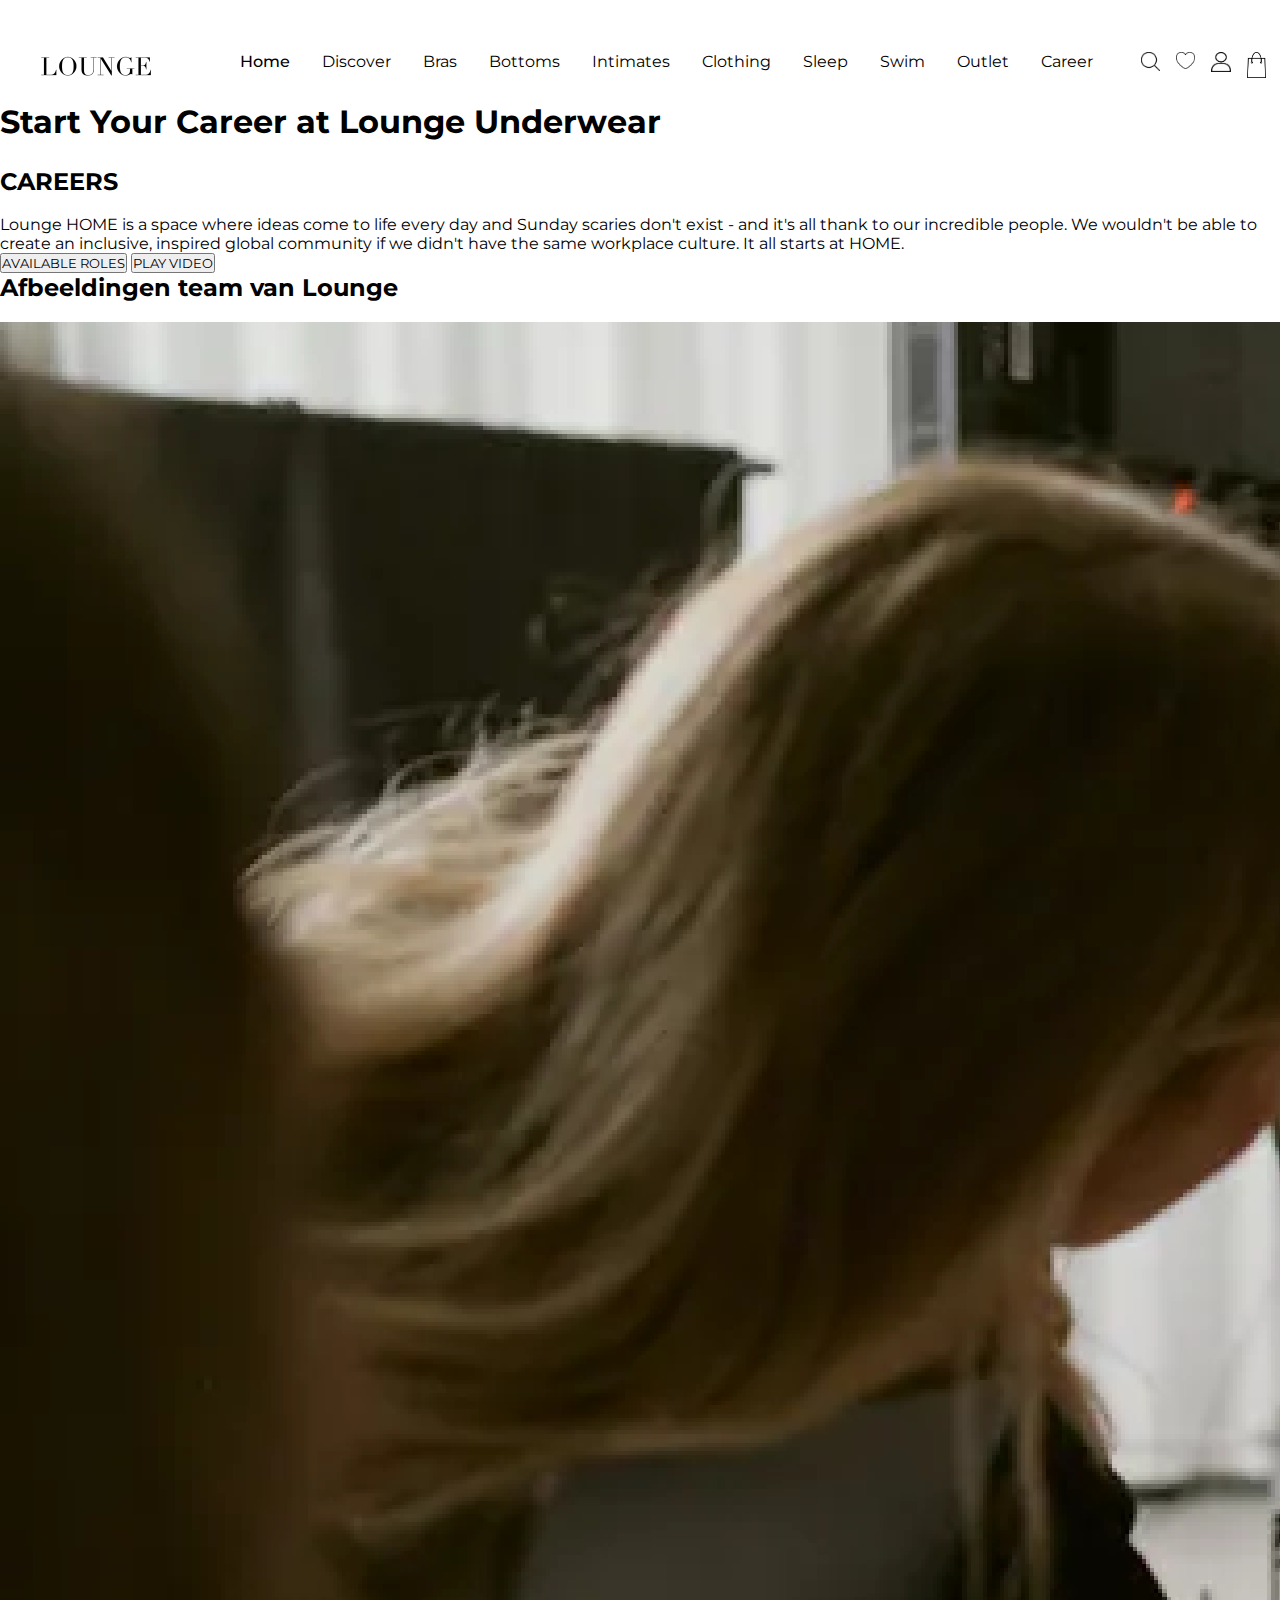
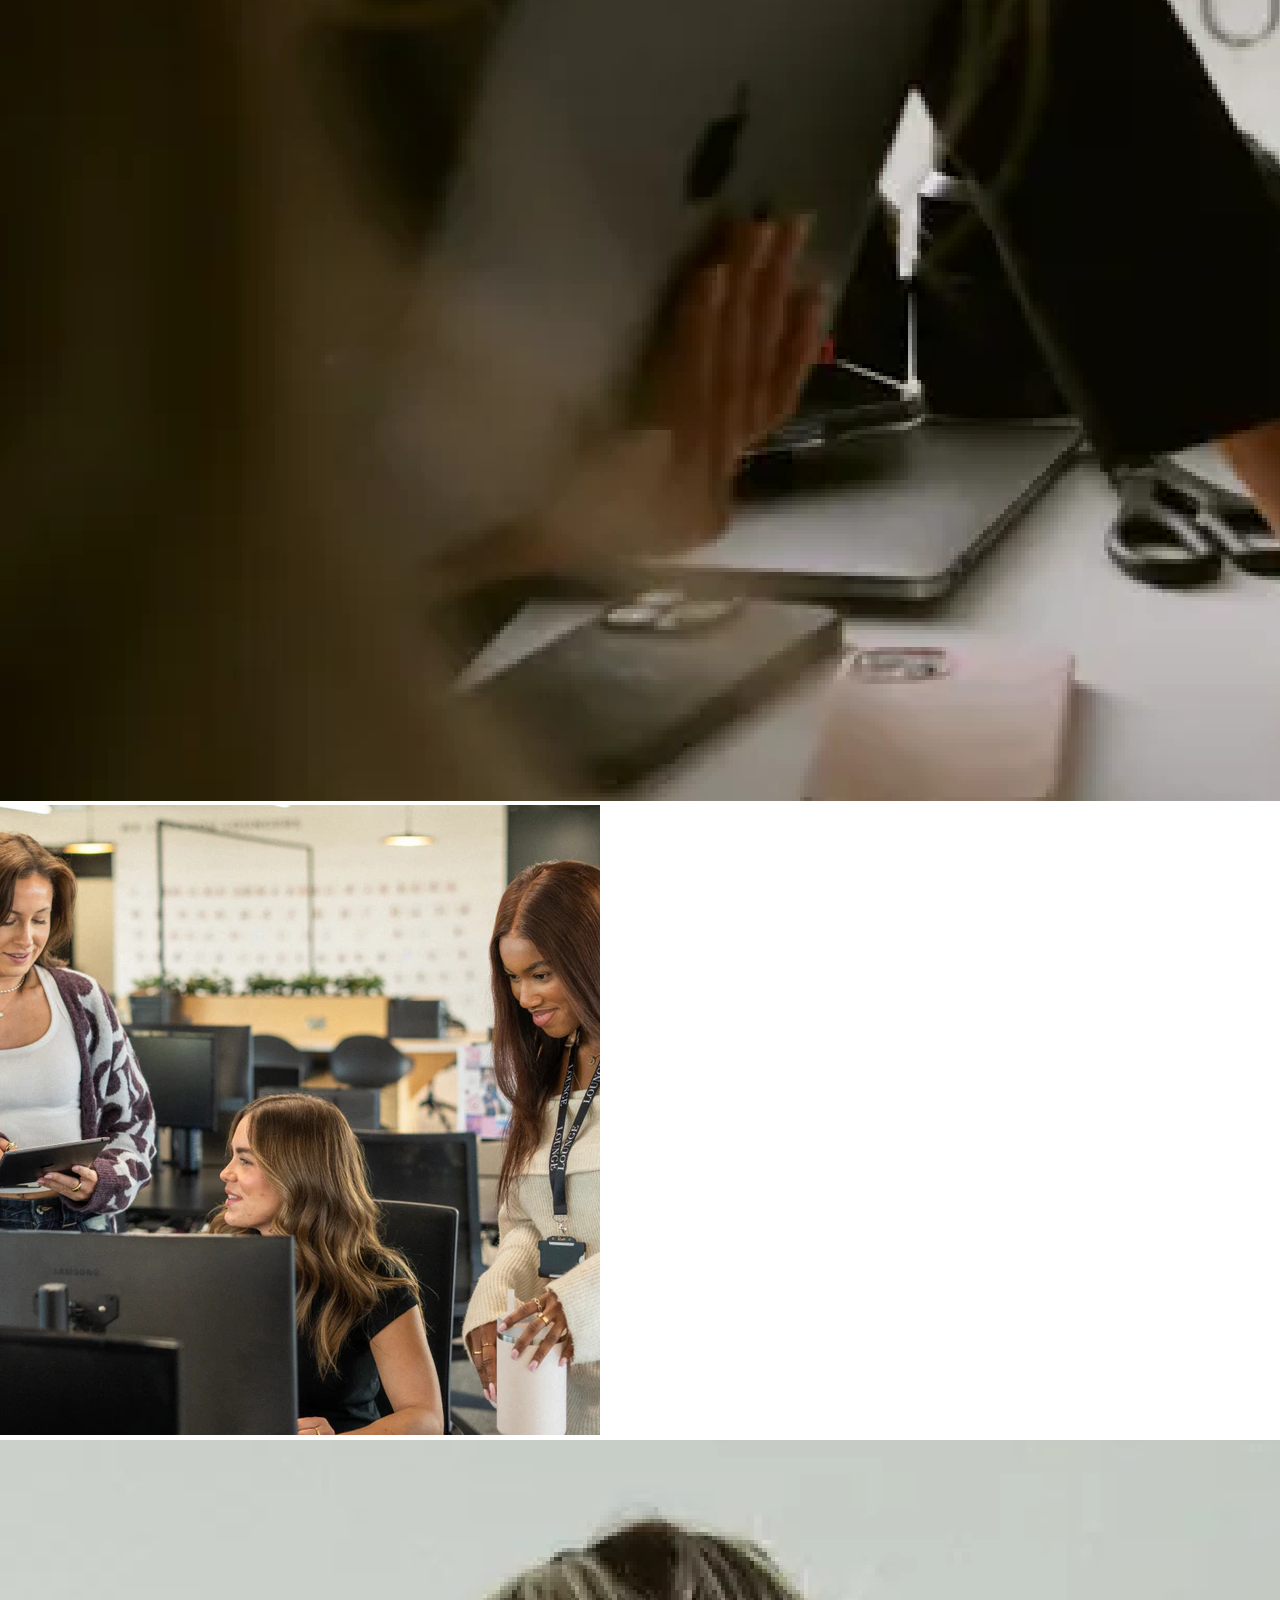
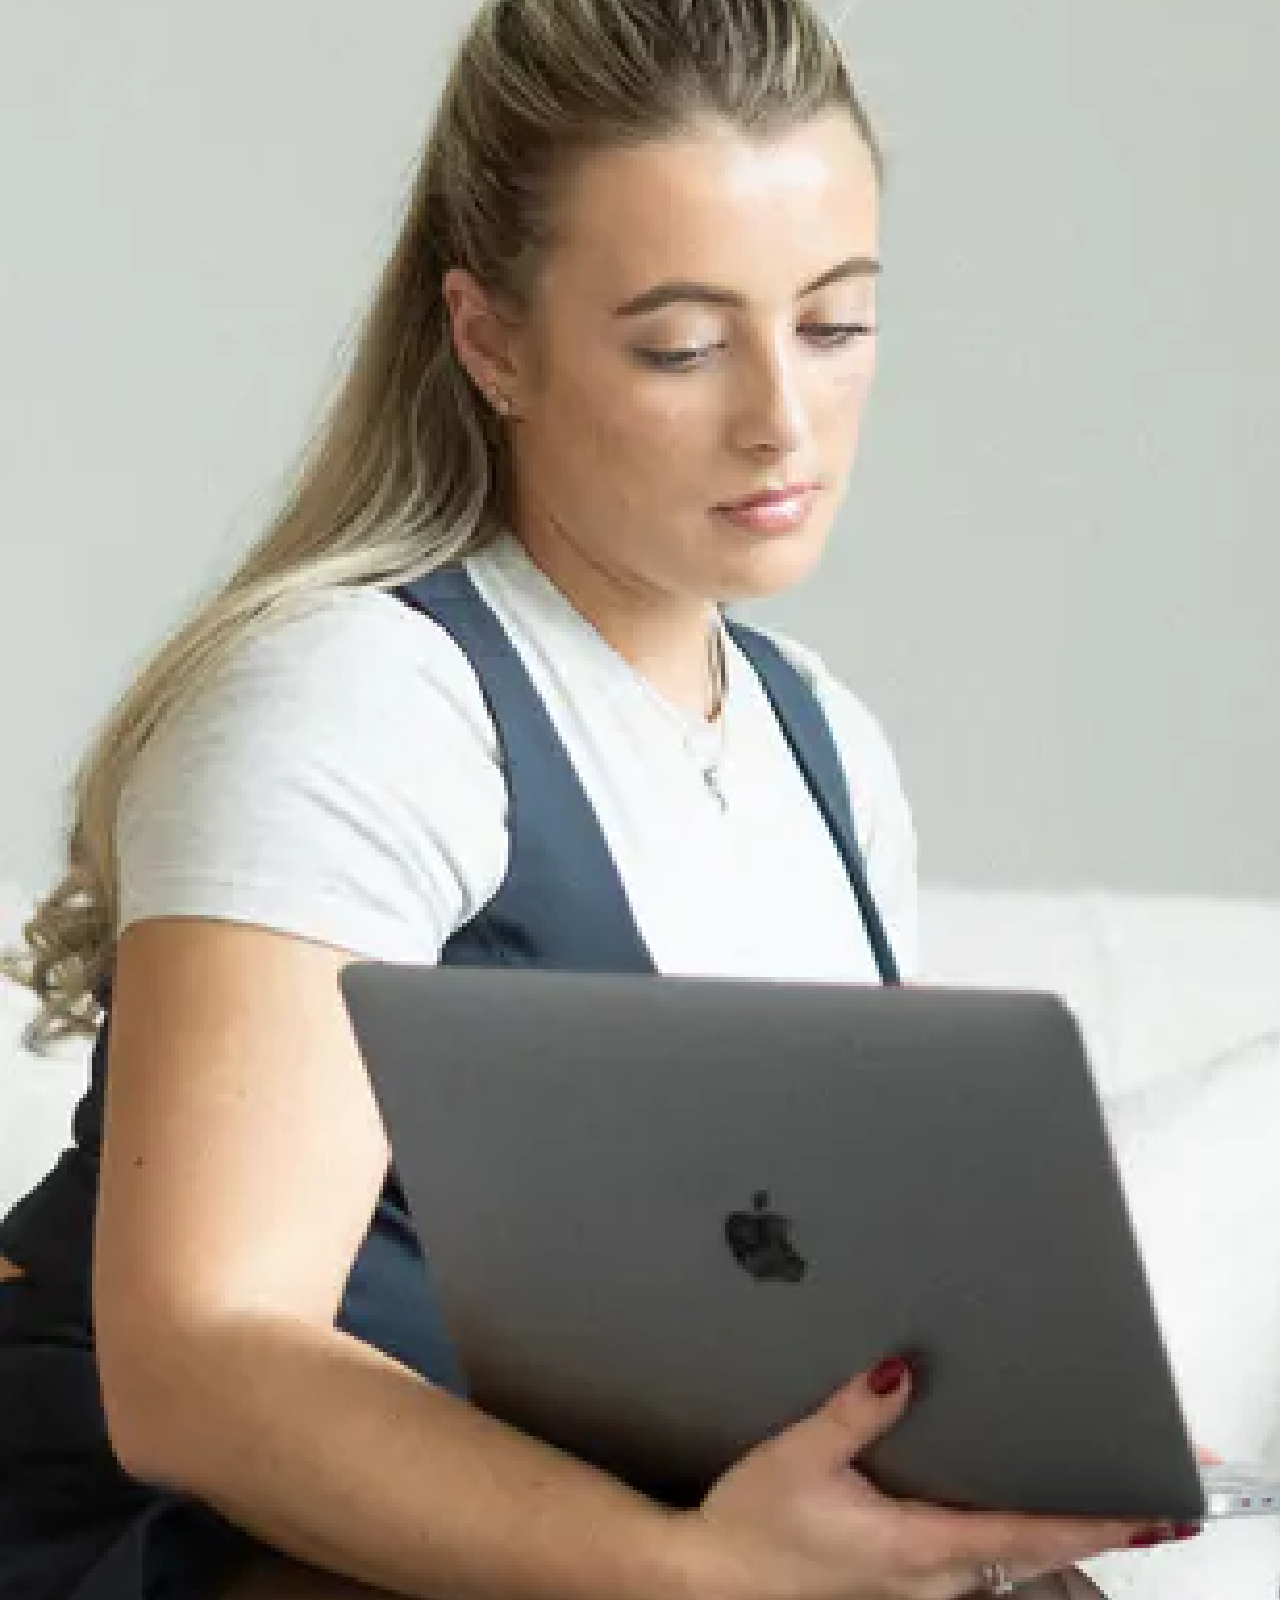
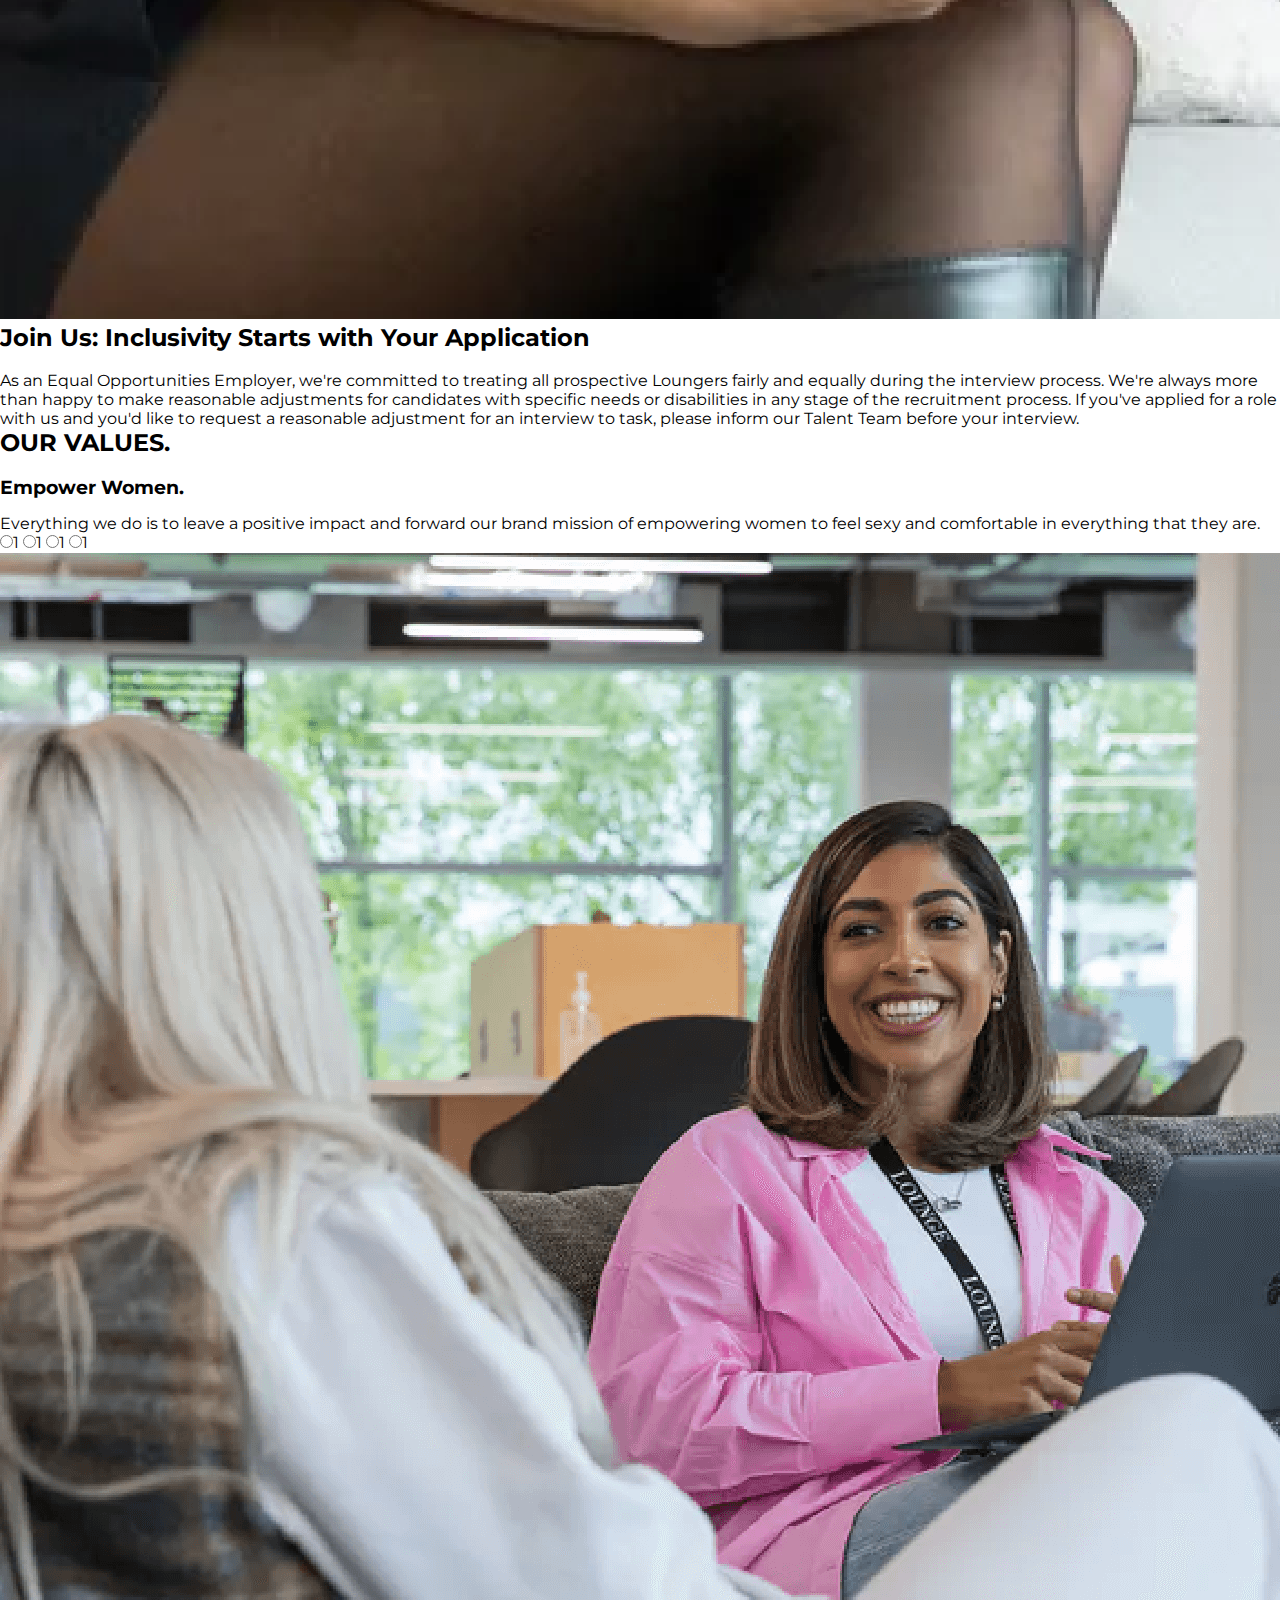
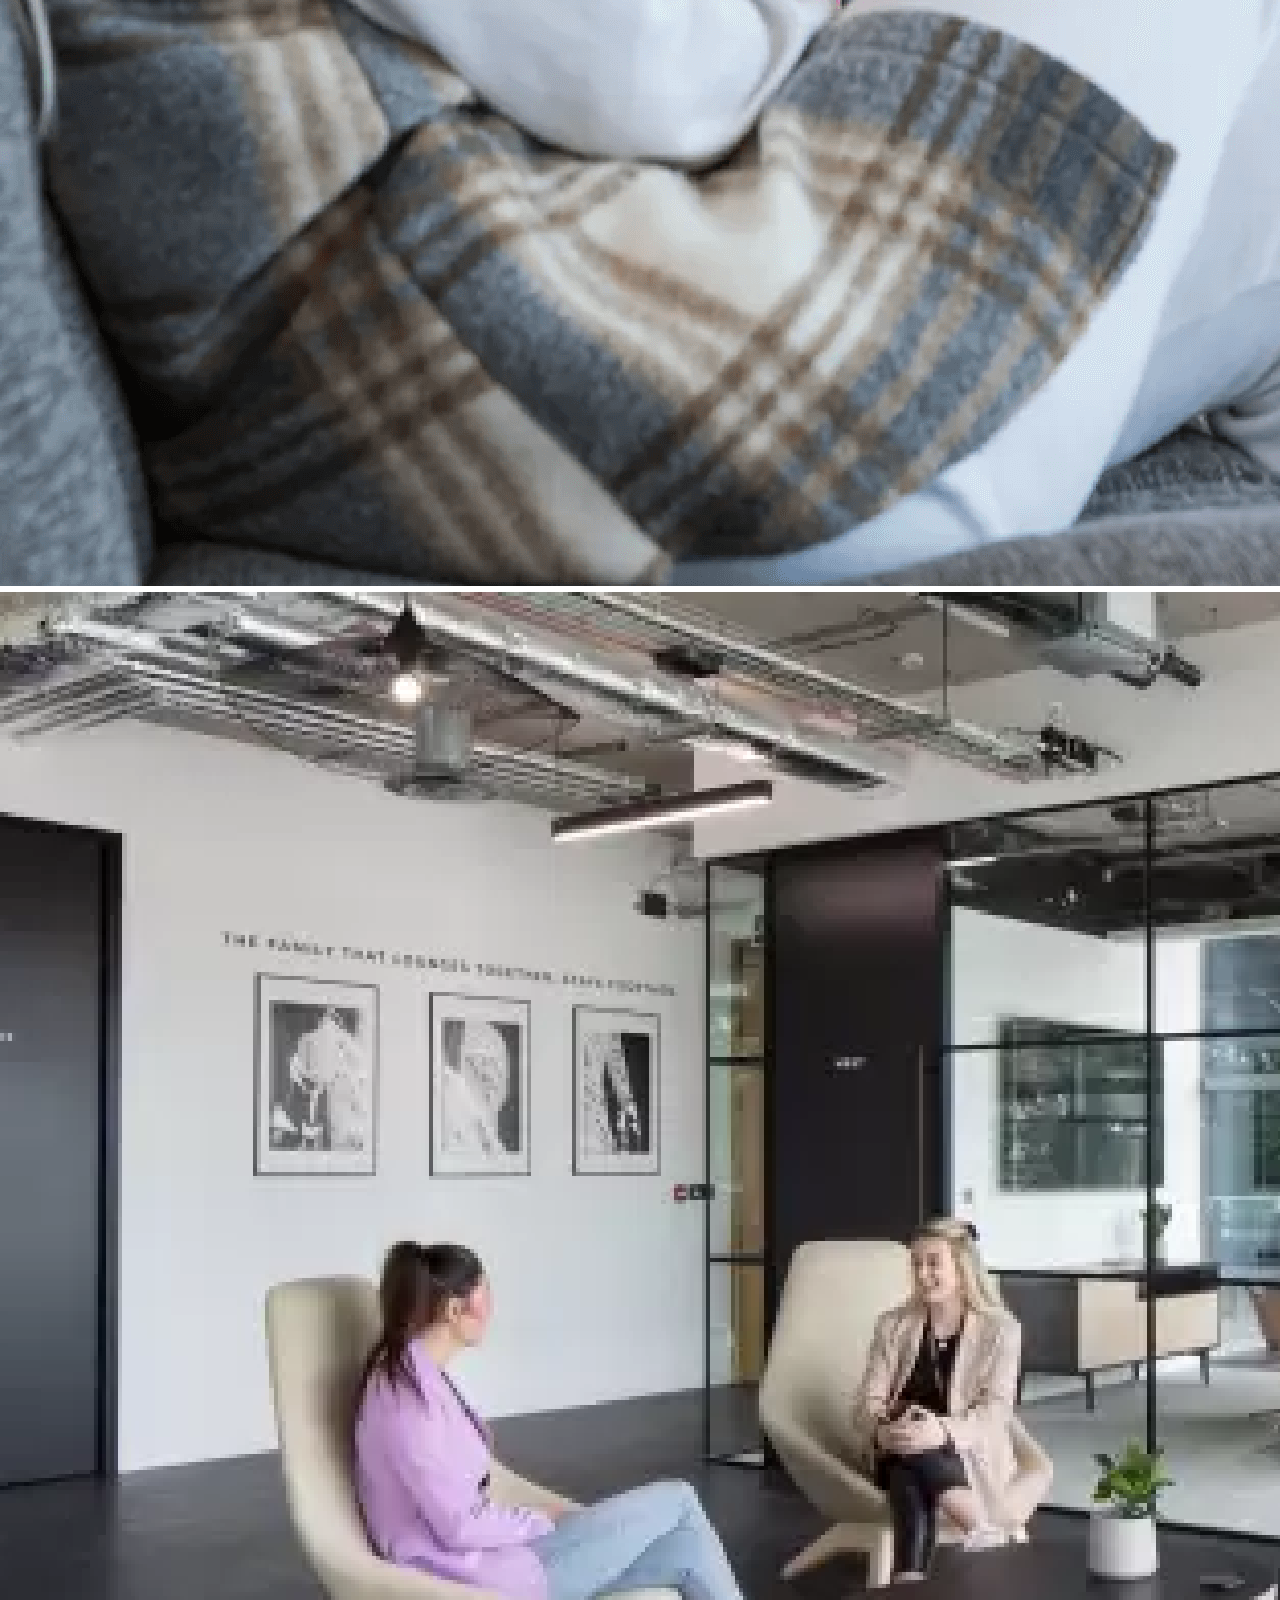
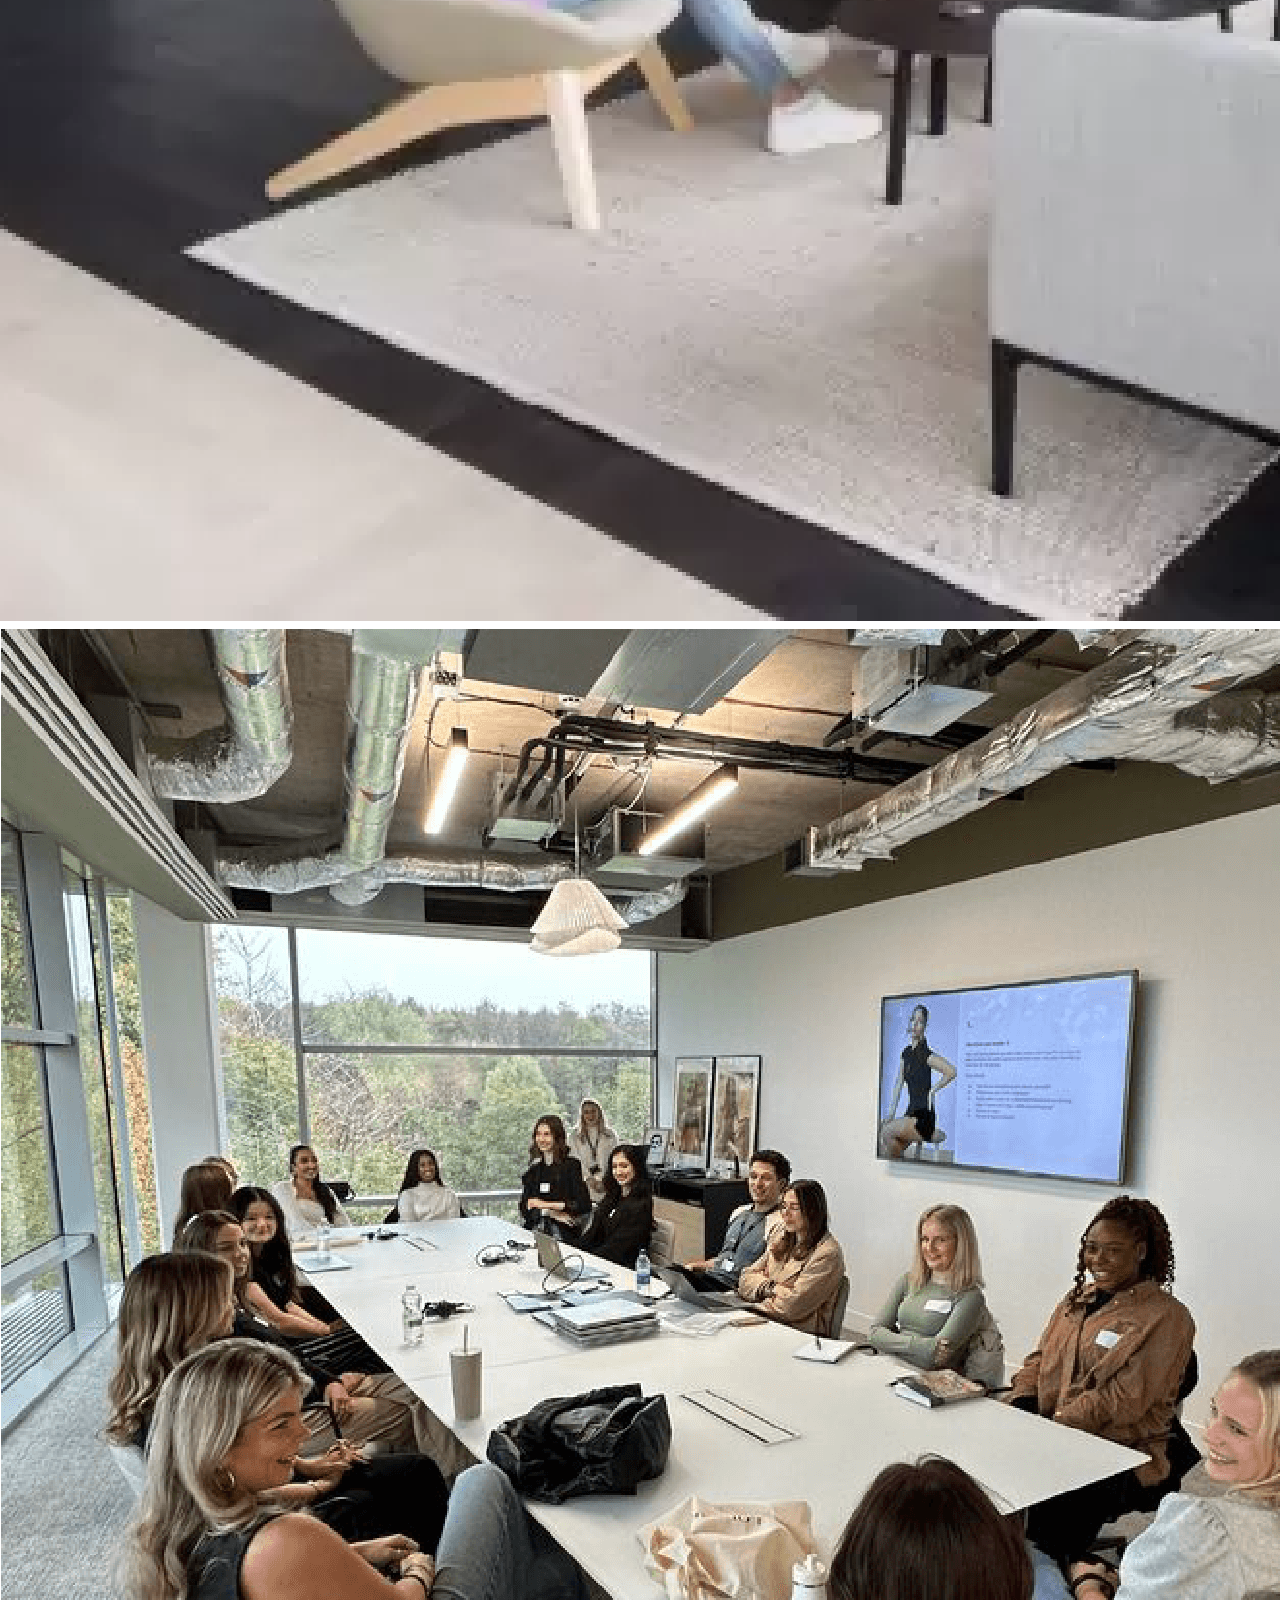
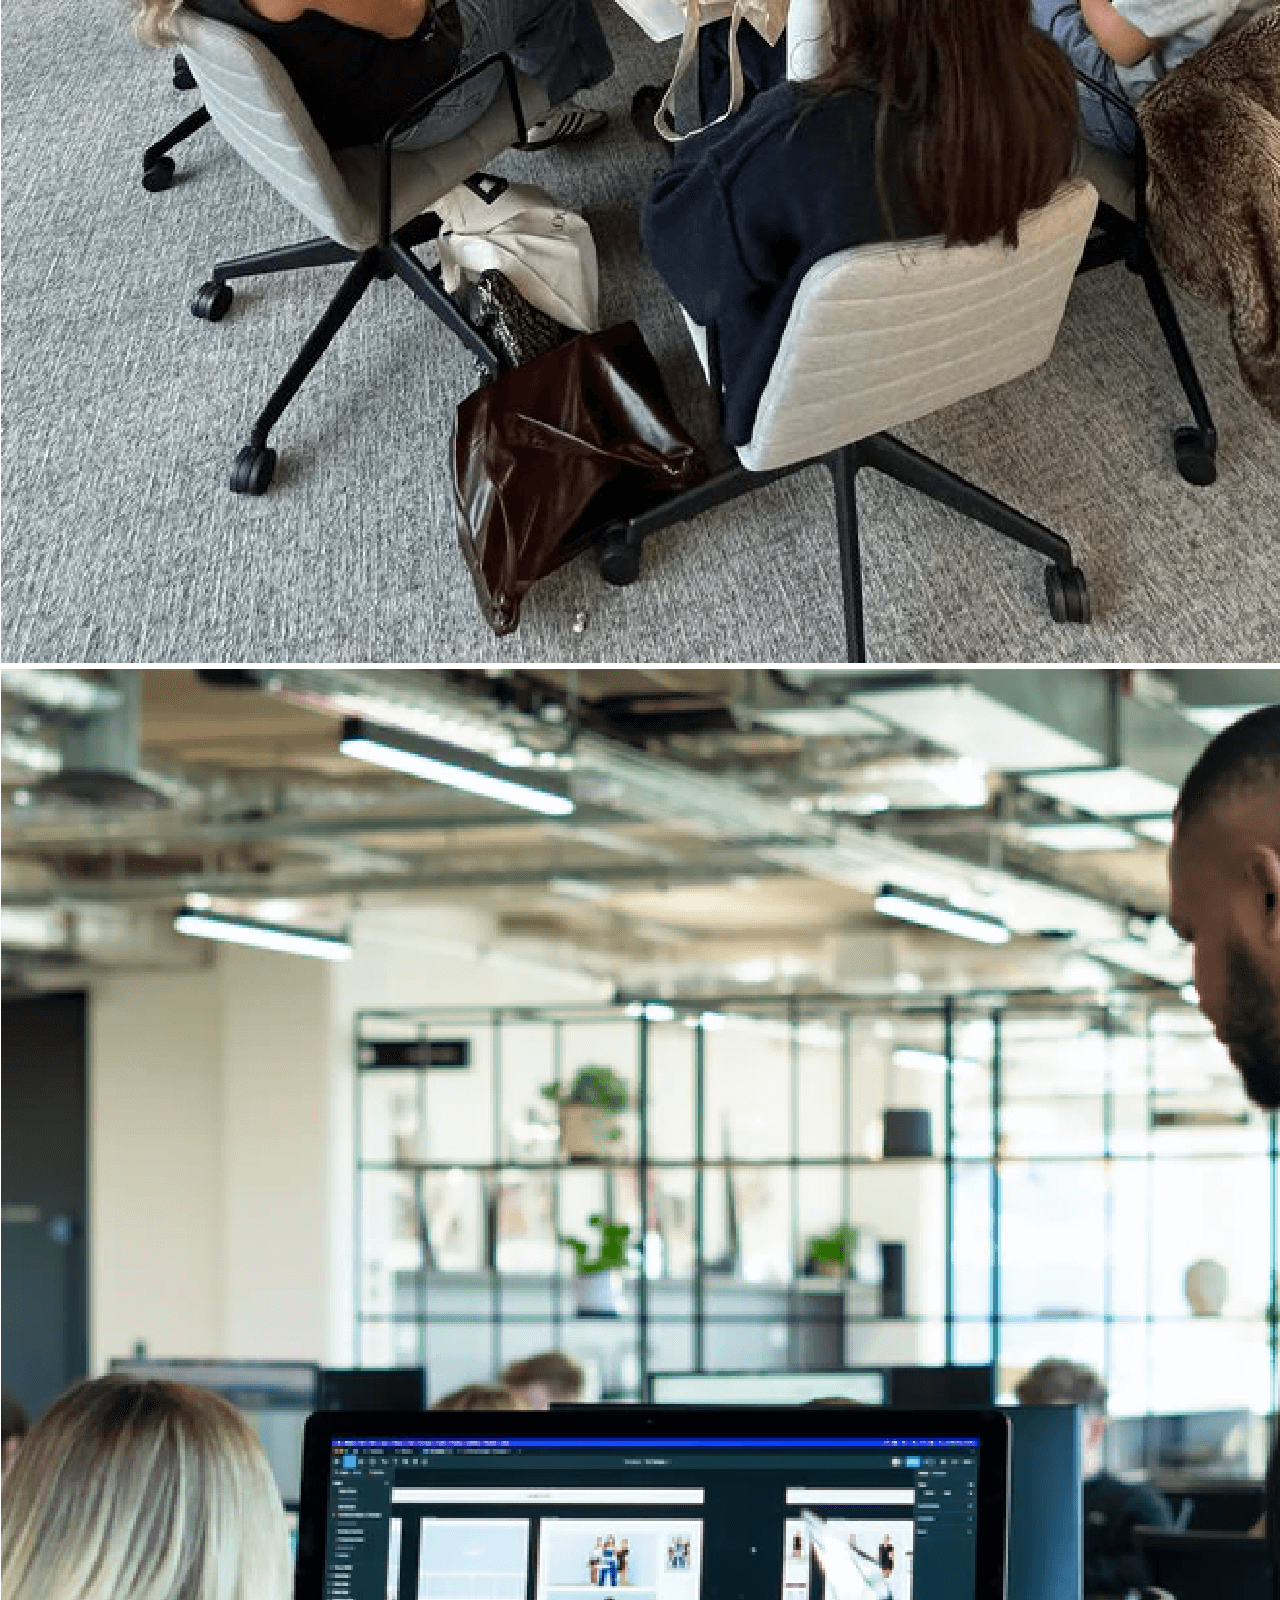
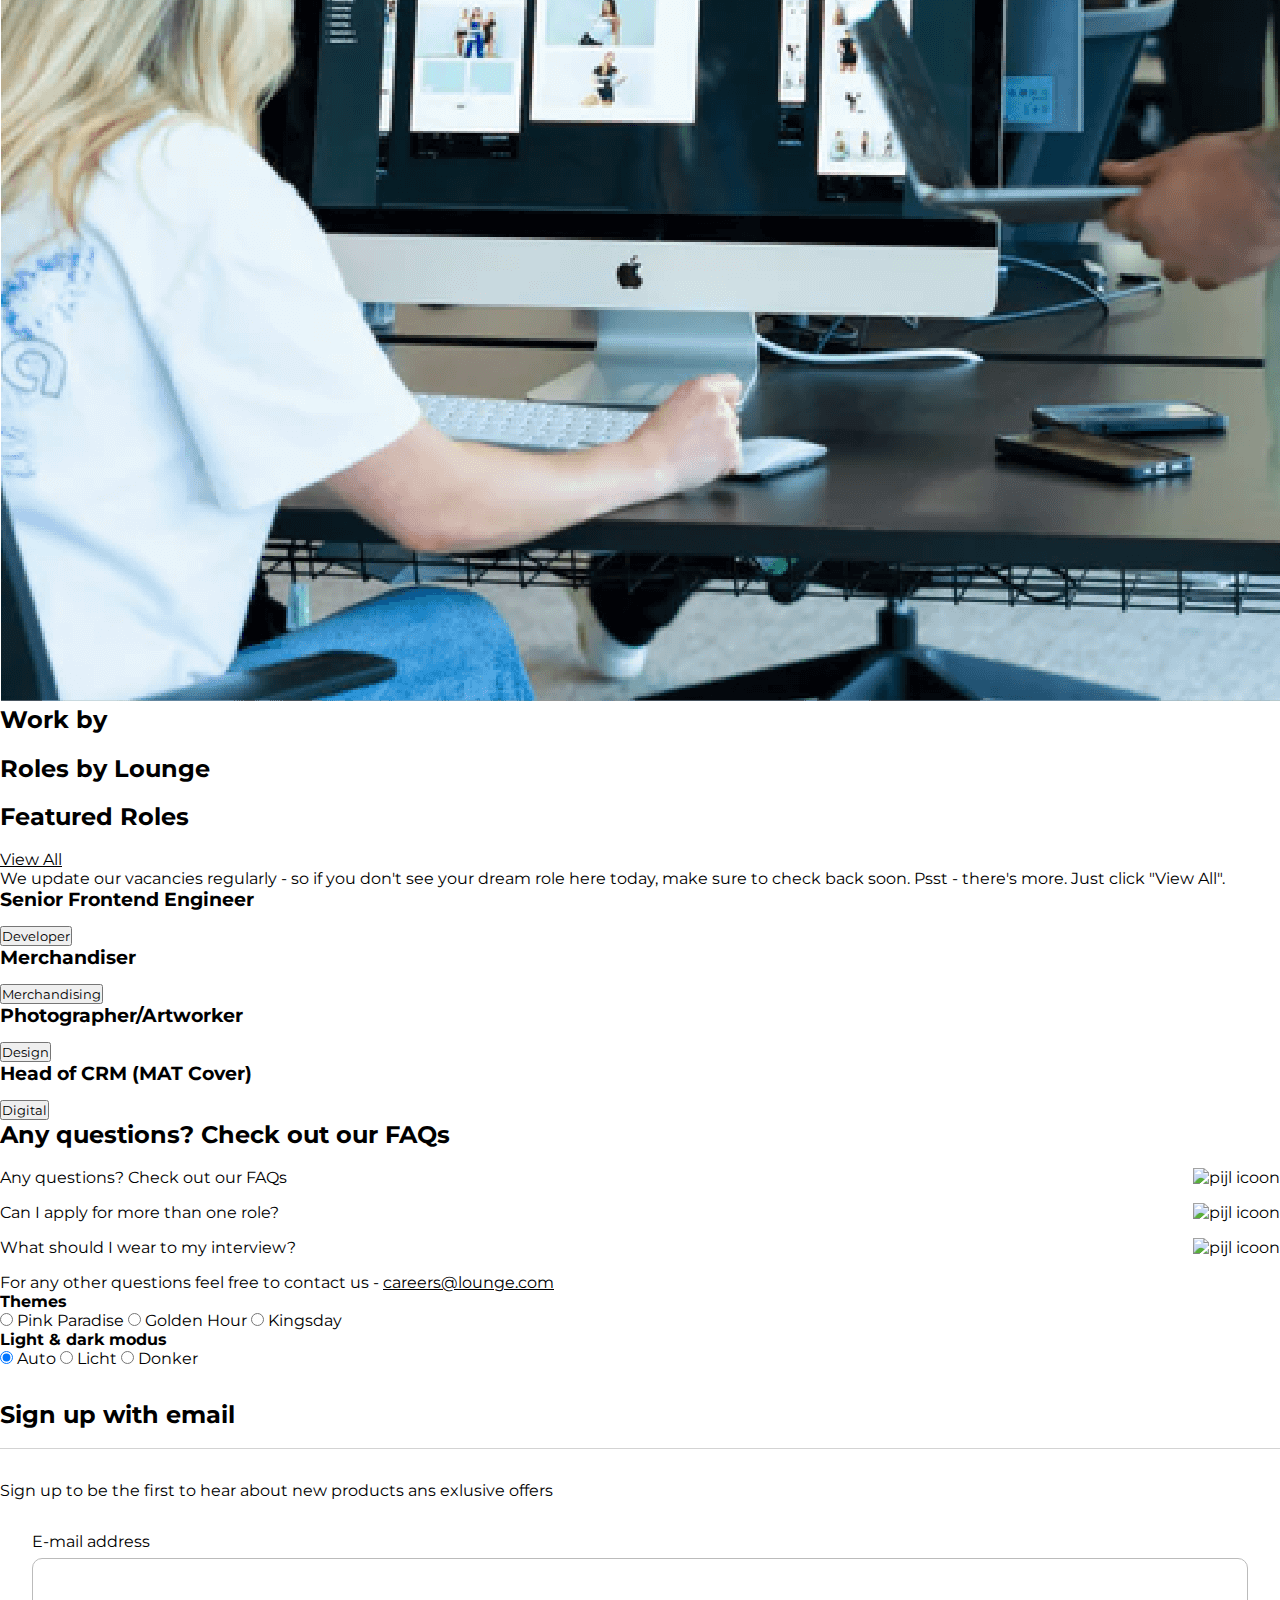
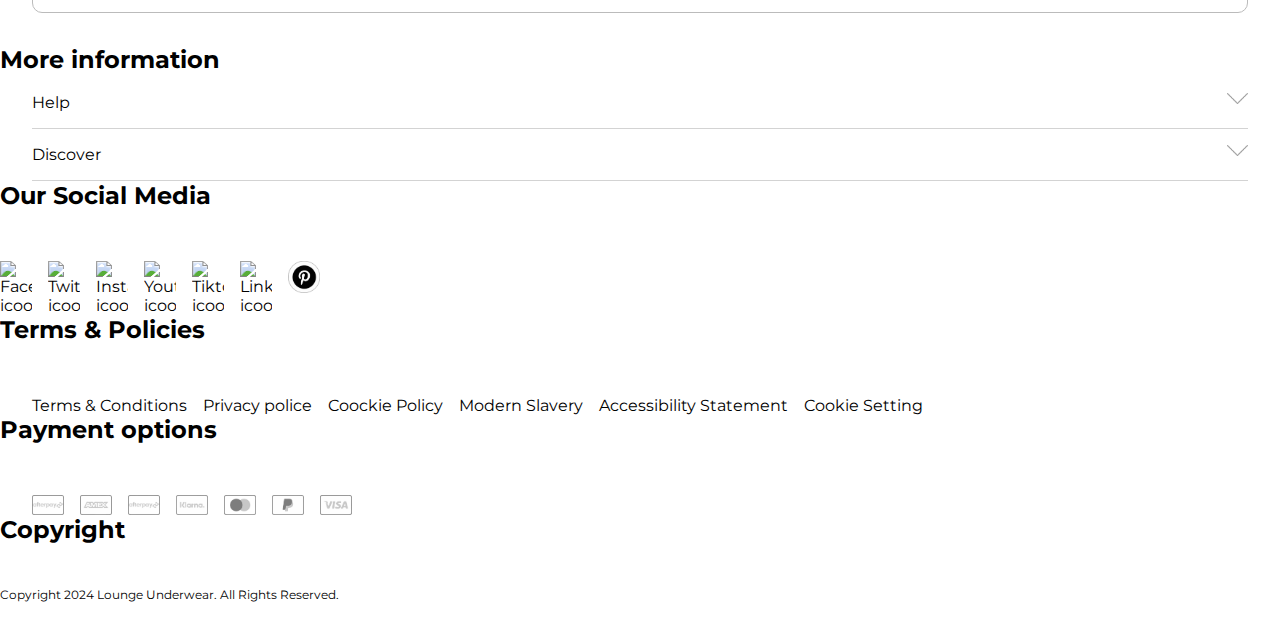
==== careers.html @ 5bddd028 "Add files via upload" ====
<!DOCTYPE html>
<html lang="en">

<head>
	<meta charset="UTF-8" />
	<meta name="author" content="Bente Visschers" />
	<meta name="viewport" content="width=device-width, initial-scale=1" />

	<title>Lounge Underwear</title>

	<link href="styles/style.css" rel="stylesheet" />
	<link href="styles/career.css" rel="stylesheet" />
	<link rel="stylesheet" href="styles/surfaceplane.css">
	<link rel="icon" type="image/svg+xml" href="images/favicon.jpg" />
</head>
<body>
	<header>
		<img src="images/logo_lounge.png" alt="Logo van Lounge Underwear" />
		<button>
			<img src="images/menu.png" alt="" />Menu
		</button>

		<nav>
			<form role="search" action="#">
				<input type="search" name="search" id="zoeken" placeholder="Search for products" autocomplete="off"
					aria-label="zoeken">

			</form>
			<ul>
				<li><a class="active" href="http://127.0.0.1:5500/index.html?">Home</a></li>
				<li><a href="https://nl.lounge.com/collections/all">Discover</a></li>
				<li><a href="https://nl.lounge.com/collections/bras">Bras</a></li>
				<li>
					<a href="https://nl.lounge.com/collections/thongs-briefs">Bottoms</a>
				</li>
				<li>
					<a href="https://nl.lounge.com/collections/intimates">Intimates</a>
				</li>
				<li>
					<a href="https://nl.lounge.com/collections/apparel">Clothing</a>
				</li>
				<li><a href="https://nl.lounge.com/collections/sleep">Sleep</a></li>
				<li><a href="https://nl.lounge.com/collections/swim">Swim</a></li>
				<li>
					<a href="https://nl.lounge.com/collections/sale-all">Outlet</a>
				</li>
				<li><a href="http://127.0.0.1:5500/careers.html">Career</a></li>
			</ul>

			<ul>
				<li>
					<img aria-hidden="true" src="images/zoekicoon.png" alt="Icoon om te zoeken" />
				</li>
				<li>
					<img aria-hidden="true" src="images/hartje_icoon.png"
						alt="Hartje icoon om je favoriete items op te slaan" />
				</li>
				<li>
					<img aria-hidden="true" src="images/account_icoon.png" alt="Icoon voor het account" />
				</li>
				<li>
					<img aria-hidden="true" src="images/shopping_tas_icoon.png"
						alt="Winkelmandje icoon om je items te zien en of kopen" />
				</li>
			</ul>
		</nav>
	</header>
	<main>
		<div></div>
		<section>
			<h1 class="visually_hidden">Start Your Career at Lounge Underwear</h1>
			<h2>CAREERS</h2>
			<p>
				Lounge HOME is a space where ideas come to life every day and Sunday
				scaries don't exist - and it's all thank to our incredible people. We
				wouldn't be able to create an inclusive, inspired global community if
				we didn't have the same workplace culture. It all starts at HOME.
			</p>
			<button>AVAILABLE ROLES</button>
			<button>PLAY VIDEO</button>
		</section>

		<section>
			<h2 class="visually_hidden">Afbeeldingen team van Lounge</h2>
			<ul>
				<li><img src="images/careers_computer.jpg"
						alt="Afbeelding van twee vrouwen achter een computer dat ze aan het werk zijn, ze kijken naar lingeriesets" />
				</li>
				<li><img src="images/careers_scherm_meekijken.jpg"
						alt="Afbeelding van drie vrouwen achter een computer die aan het overleggen zijn" /></li>
				<li> <img src="images/careers_wijzen_scherm.jpg"
						alt="Afbeelding van twee vrouwen die aan het werk zijn achter hun laptop en met elkaar overleggen." />
				</li>
			</ul>
		</section>

		<section>
			<h2>Join Us: Inclusivity Starts with Your Application</h2>
			<p>
				As an Equal Opportunities Employer, we're committed to treating all
				prospective Loungers fairly and equally during the interview process.
				We're always more than happy to make reasonable adjustments for
				candidates with specific needs or disabilities in any stage of the
				recruitment process. If you've applied for a role with us and you'd
				like to request a reasonable adjustment for an interview to task,
				please inform our Talent Team before your interview.
			</p>
		</section>

		<section>
			<h2>OUR VALUES.</h2>
			<h3>Empower Women.</h3>
			<p>
				Everything we do is to leave a positive impact and forward our brand
				mission of empowering women to feel sexy and comfortable in everything
				that they are.
			</p>
			<div>
				<form action="">
					<label>
						<input type="radio" name="radio" value="foto1"><span>1</span>
					</label>
					<label>
						<input type="radio" name="radio" value="foto2"><span>1</span>
					</label>
					<label>
						<input type="radio" name="radio" value="foto3"><span>1</span>
					</label>
					<label>
						<input type="radio" name="radio" value="foto4"><span>1</span>
					</label>
				</form>

				<img src="images/gesprek_career.jpg" alt="foto1" />
				<img src="images/kantoor_career.jpg" alt="foto2" />
				<img src="images/meeting_career.jpg" alt="foto3" />
				<img src="images/werken_career.jpg" alt="foto4" />
			</div>
		</section>

		<section>
			<h2 class="visually_hidden">Work by</h2>
			<section>
				<h2 class="visually_hidden">Roles by Lounge</h2>
				<section>
					<h2>Featured Roles</h2>
					<a href="https://nl.lounge.com/pages/our-story">View All</a>
				</section>
				<article>
					<p>
						We update our vacancies regularly - so if you don't see your dream
						role here today, make sure to check back soon. Psst - there's more.
						Just click "View All".
					</p>
				</article>
			</section>

			<article>
				<ul>
					<li>
						<h3>Senior Frontend Engineer</h3>
						<button>Developer</button>
					</li>
					<li>
						<h3>Merchandiser</h3>
						<button>Merchandising</button>
					</li>
					<li>
						<h3>Photographer/Artworker</h3>
						<button>Design</button>
					</li>
					<li>
						<h3>Head of CRM (MAT Cover)</h3>
						<button>Digital</button>
					</li>
				</ul>
			</article>
		</section>

		<section>
			<h2>Any questions? Check out our FAQs</h2>
			<details>
				<summary>Any questions? Check out our FAQs <img src="images/pijltje_summary.png" alt="pijl icoon"></summary>
				<p>Thank you for your interview. We typically reach out within one to two weeks to update you on the next steps. If you don't hear from us by then, please feel free to follow up via email at work.bylounge@icloud.com. We appreciate your patience and interest in the role!</p>
			</details>

			<details>
				<summary>Can I apply for more than one role? <img src="images/pijltje_summary.png" alt="pijl icoon"></summary>
				<p>Yes, you are welcome to apply for multiple roles at the same time. We encourage you to explore different opportunities that match your skills and interests. Our recruitment team will review each application individually.</p>
			</details>

			<details>
				<summary>What should I wear to my interview?<img src="images/pijltje_summary.png" alt="pijl icoon"></summary>
				<p>For your interview, we recommend dressing in a way that makes you feel confident and comfortable. While there’s no strict dress code, we suggest wearing smart, business-casual attire that reflects your professional style. It's important to feel at ease, as this will help you focus on showcasing your skills and personality.</p>
			</details>

			<p>
				For any other questions feel free to contact us -
				<a href="careers@lounge.com">careers@lounge.com</a>
			</p>
		</section>

		<section>
			<h4>Themes</h4>
			<label>
				<input type="radio" name="theme" value="pink" checked>  Pink Paradise
			</label>
			<label>
				<input type="radio" name="theme" value="golden"> Golden Hour
			</label>
			<label>
				<input type="radio" name="theme" value="kingsday"> Kingsday
			</label>
		</section>

		<section>
			<h4>Light & dark modus</h4>
			<label>
				<input type="radio" name="theme" value="auto" checked> Auto
			</label>
			<label>
				<input type="radio" name="theme" value="light"> Licht
			</label>
			<label>
				<input type="radio" name="theme" value="dark"> Donker
			</label>
		</section>
		<div></div>
	</main>
	<footer>
		<section>
			<section>
				<h2 class="visually_hidden">Sign up with email</h2>
				<p>
					Sign up to be the first to hear about new products ans exlusive offers
				</p>
				<form>
					<label for="email2">
						E-mail address
						<input type="email" id="email2" />
					</label>
				</form>
			</section>

			<section>
				<h2 class="visually_hidden">More information</h2>
				<details>
					<summary>Help <img src="images/pijl_icoon.png" alt="pijl icoon"></summary>
					<ul>
						<li>Client Services</li>
						<li>Make a Return/Exchange</li>
						<li>Size Guide</li>
						<li>Shipping & Returns</li>
					</ul>
				</details>

				<details>
					<summary>Discover <img src="images/pijl_icoon.png" alt="pijl icoon"></summary>
					<ul>
						<li>Our Story</li>
						<li>Sustainability</li>
						<li>Student Discount</li>
						<li>Essential Worker Discount</li>
						<li>The Lounge Foundation</li>
					</ul>
				</details>
			</section>

			<section>
				<h2 class="visually_hidden">Our Social Media</h2>
				<ul>
					<li><img src="images/facebook_icoon.png" alt="Facebook icoon" /></li>
					<li><img src="images/twitter_icoon.png" alt="Twitter icoon" /></li>
					<li><img src="images/instagram_icoon.png" alt="Instagram icoon" /></li>
					<li><img src="images/youtube_icoon.png" alt="Youtube icoon" /></li>
					<li><img src="images/tiktok_icoon.png" alt="Tiktok icoon" /></li>
					<li><img src="images/linkedin_icoon.png" alt="Linkedin icoon" /></li>
					<li><img src="images/pinterest_icoon.png" alt="Pinterest icoon" /></li>
				</ul>
			</section>


			<section>
				<h2 class="visually_hidden">Terms & Policies</h2>
				<ul>
					<li><a href="https://us.lounge.com/pages/terms-conditions">Terms & Conditions</a></li>
					<li><a href="https://us.lounge.com/pages/privacy-policy">Privacy police</a></li>
					<li><a href="https://us.lounge.com/pages/cookie-policy">Coockie Policy</a></li>
					<li><a href="https://us.lounge.com/pages/modern-slavery-statement">Modern Slavery</a></li>
					<li><a href="https://us.lounge.com/pages/accessibility-statement">Accessibility Statement</a></li>
					<li><a href="https://us.lounge.com/pages/accessibility-statement">Cookie Setting</a></li>
				</ul>
			</section>

			<section>
				<h2 class="visually_hidden">Payment options</h2>
				<ul>
					<li><img src="images/afterpay_icoon.jpg" alt="Afterpay icoon" /></li>
					<li><img src="images/amex_icoon.jpg" alt="Amex icoon" /></li>
					<li><img src="images/afterpay_icoon.jpg" alt="Apple Pay icoon" /></li>
					<li><img src="images/klarna_icoon.jpg" alt="Klarna icoon" /></li>
					<li><img src="images/mastercard_icoon.jpg" alt="Mastercard icoon" /></li>
					<li><img src="images/paypal_icoon.jpg" alt="Paypal icoon" /></li>
					<li><img src="images/visa_icoon.jpg" alt="Visa icoon" /></li>
				</ul>
			</section>

			<section>
				<h2 class="visually_hidden">Copyright</h2>
				<p>Copyright 2024 Lounge Underwear. All Rights Reserved.</p>
			</section>
		</section>
	</footer>
	<script defer src="scripts/script.js"></script>
</body>

</html>
---- styles/style.css ----
/***************/
/* lettertypes */
/***************/

@font-face {
  font-family: "Montserrat";
  src: url("../fonts/Montserrat-Variable.ttf");

  font-style: normal;
}

@font-face {
  font-family: "Montserrat";
  src: url("../fonts/Montserrat-Italic-Variable.ttf");

  font-style: italic;
}

@font-face {
  font-family: "Bente";
  src: url("../fonts/BodoniModa-Variable.ttf");

  font-style: normal;
}

@font-face {
  font-family: "Bente";
  src: url("../fonts/BodoniModa-Italic-Variable.ttf");

  font-style: italic;
}

* {
  margin: 0;
  padding: 0;
  font-family: "Montserrat", sans-serif;
  font-style: normal;
}

/***************/
/* header */
/***************/

header {
  display: flex;
  justify-content: space-between;
  align-items: center;
  padding: 0 2em;
  margin-top: 2em;
}

header > img:first-of-type {
  width: 8em;
  flex-shrink: 0;
  z-index: 1;
}

header nav {
  --nav-color: white;
  background-color: var(--white);
  position: fixed;
  inset: 0;
  padding-left: 2em;

  transition: 0.3s;
  translate: 0 -100%;
}

header nav ul li a {
	text-decoration: none;
  }
  
header li {
	list-style: none;
}

header nav ul li a:hover {
  text-decoration: underline;
  text-decoration-thickness: 0.12em;
  text-underline-offset: 0.4em;
}

header nav a.active {
  font-weight: 500;
}


header ul:last-of-type {
  display: flex;
  gap: 1em;
}


header ul:last-of-type li img {
  width: 1.2em;
  height: auto;
}



/***************/
/* MENU BUTTON */
/***************/
header button {
  position: relative;
  z-index: 1;
  order: -1;
  background: none;
  border:none;

  display:grid;
  /* justify-items:center; */
  align-items: center;
  align-content: center;
  gap:.2em;


  width:4em;
  height:4em;
}

header button img {
  width: 1.5em;
  height: 1.5em;
  filter: invert(); 
}

button.toonMenu img {
  content: url("images/kruisje.png");

}


/* als menu open is */
nav.toonMenu {
	translate: 0;
  
	--wit: #fff;
	background-color: var(--wit);

  padding-top: 7em;
  }

  nav.toonMenu li{
    padding-bottom: 1em;
    }



nav.toonMenu ul:last-of-type {
  margin-top: 24em; 
}


/*
nav.toonMenu ul:last-of-type li img {
  position: relative;
}

nav ul:nth-of-type(2) {
  position: absolute;
 bottom: 1em;
  left: 2em;
  
}
*/

/*****************/
/* Zoeken header */
/*****************/
header form {
  display: flex;
  padding-bottom: 3em;
  max-width: 100%;
  padding-right: 2em;
  font-family: "Montserrat";
  
  
  }
  
  header form input {
    padding-left: 2em;
    flex-grow: 1;
    border-top: .075em solid;
  border-bottom: .075em solid;
  border-left: none;
  border-right: none;
  border-radius: 0;
  line-height: 4em;

  --omlijning-color: rgb(187, 187, 187);
	border-color:var(--omlijning-color);
  }
  





/****************************************************************/
/* styling voor de header als de browser minimaal 54em breed is */
/****************************************************************/
@media (width > 54em) {
  header button {
    display: none;
  }

  header nav {
    translate: unset;
    position: static;
    display: flex;
  }

  header nav ul {
    display: flex;
    gap: 2em;
    padding-left: 3em;
  }

  header > a:last-of-type,
  nav a {
    flex-direction: row;

  }
}



/*******************************************************************************/
/* styling voor de zoekbalk als de header in de browser minimaal 54em breed is */
/*******************************************************************************/

@media (width > 54em) {
  header form {
    display: none;
  }
}



/****************************************************************/
/* styling algemeen tekst */
/****************************************************************/

h1,
h2,
h3 {
  margin-bottom: 0.8em;
}

a {
  --link-zwart: #000;
  color: var(--link-zwart);
}

/******************/
/* footer from    */
/******************/

footer > section:nth-of-type(1) {
  margin-top: 2em;
}

footer > section:nth-of-type(1) section:nth-of-type(1) P {
  border-top: .075em solid lightgrey;
  padding-top: 2em;
  margin-bottom: 2em;
}

footer form {
  padding:0 2em;
}

footer form label {
  display:grid;
}

footer form input {
  --omlijning-color: rgb(187, 187, 187);

  border-style: solid;
  border-width: 0.075em;
  border-color: var(--omlijning-color);
  border-radius: 0.75em;
  margin-top: 0.5em;
  line-height: 4em;
}


/************************/
/* Footer summary       */
/************************/

footer section:nth-of-type(2) {
  margin-top: 2em;
}

footer details {
  border-bottom: .075em solid lightgrey;
  margin-right: 2em;
  margin-left: 2em;
  margin-top: 1em;

}

summary {
  list-style: none;
  display:flex;
  flex-direction: row;
  justify-content: space-between;
  margin-bottom: 1em;

}

footer details:first-of-type summary img, footer details:nth-of-type(2) summary img {
  max-height: .7em;
  max-width: 1.3em;
  
}

footer section:nth-of-type(1) img {
  display: flex;
  width: 2em;
}

details[open] img{
	rotate: 180deg;
  transition: .5s;
}

section > details ul li {
  list-style: none;
  padding-bottom: .5em;
}


/*************************/
/* footer social iconen  */
/*************************/


footer section:nth-of-type(3) ul{
  list-style: none; 
  display: flex;
  flex-direction: row;
  gap: 1em;
  padding-top: 2em;

}


/*************************/
/* soort nav footer      */
/*************************/

footer section:nth-of-type(4) ul{
  display: flex;
  flex-wrap: wrap;
  
  padding-top: 2em;
  list-style: none;
  gap: 1em;
  padding-left: 2em;
  padding-right: 2em;

}

footer section:nth-of-type(4) ul a{
  text-decoration: none;
}

/*************************/
/* betaalmogelijkheden   */
/*************************/
footer section:nth-of-type(5) ul {
  list-style: none; 
  display: flex;
  flex-direction: row;
  gap: 1em;
  padding-top: 2em;
  margin-left: 2em;
  }


/*************************/
/* copyright             */
/*************************/
footer section:nth-of-type(6) p {
padding-top: 2em;
padding-bottom: 2em;
font-size: 0.75em;
}
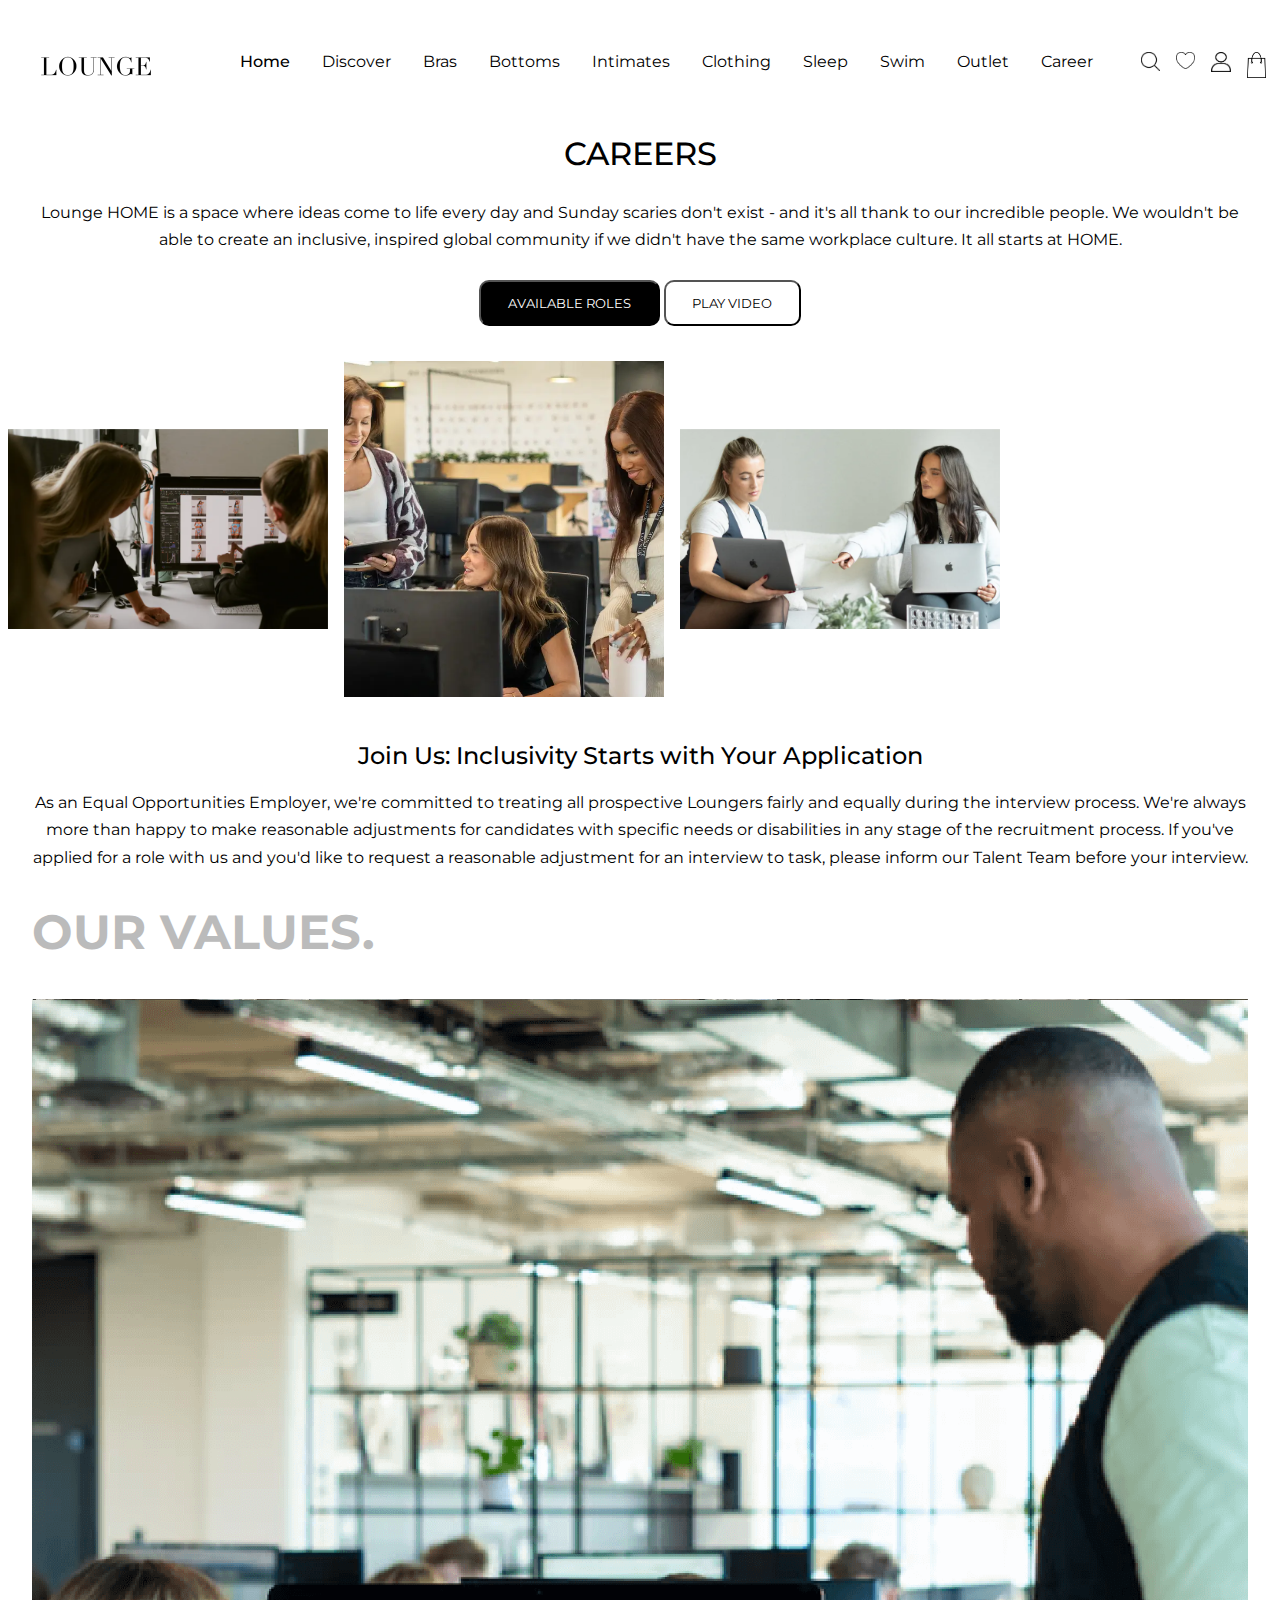
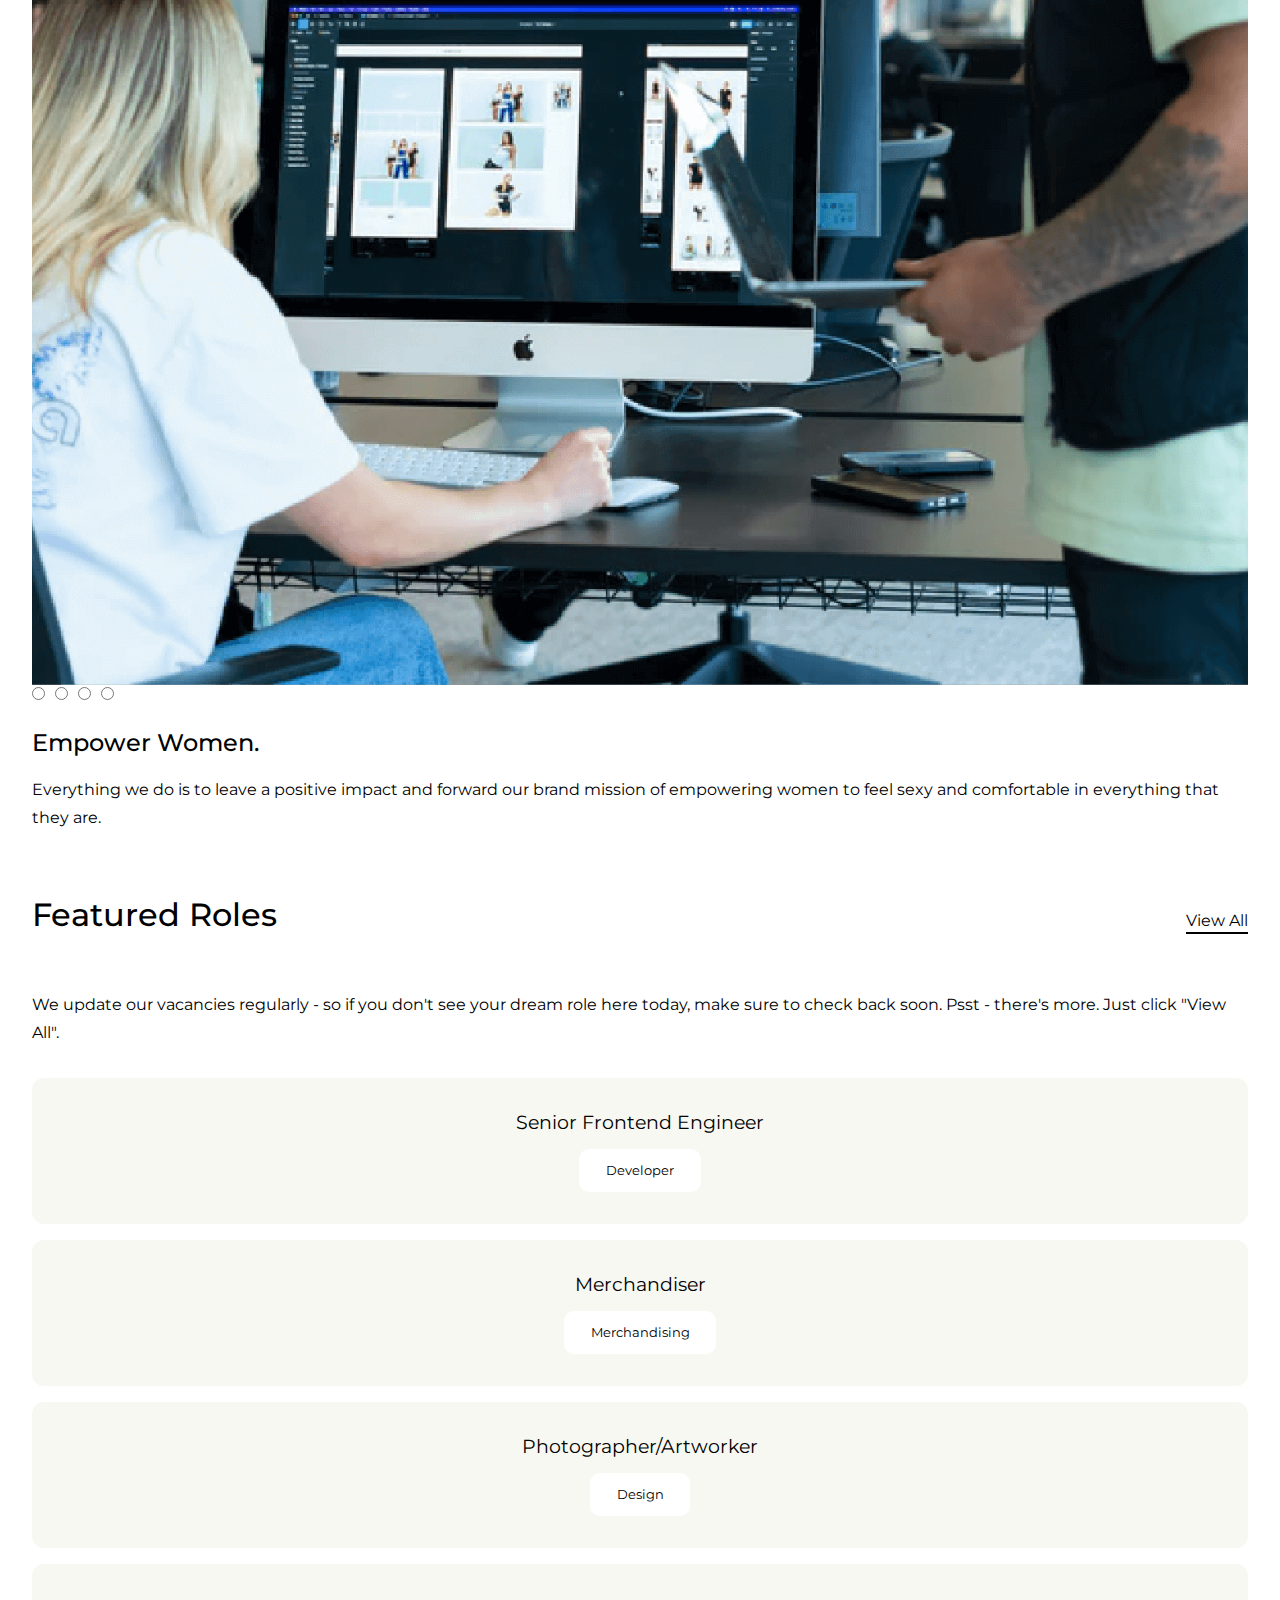
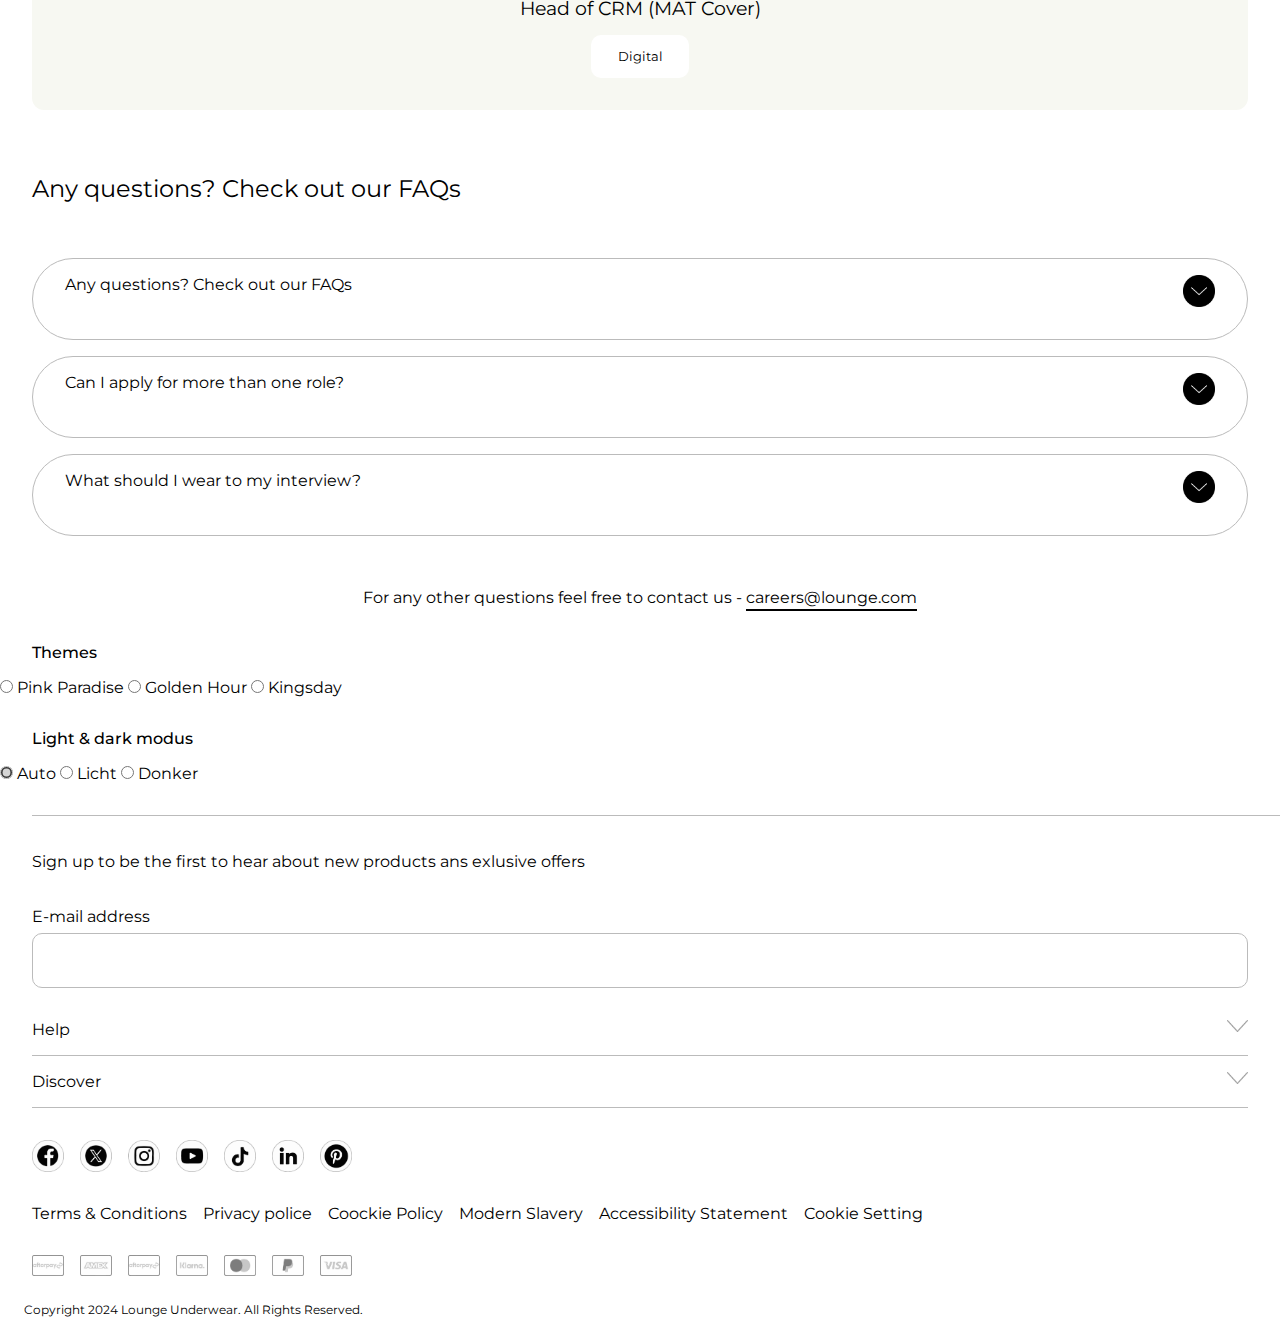
==== commit 41ed62bf: "Add files via upload" ====
--- a/careers.html
+++ b/careers.html
@@ -66,7 +66,9 @@
 		</nav>
 	</header>
 	<main>
+
 		<div></div>
+		
 		<section>
 			<h1 class="visually_hidden">Start Your Career at Lounge Underwear</h1>
 			<h2>CAREERS</h2>
@@ -225,7 +227,9 @@
 				<input type="radio" name="theme" value="dark"> Donker
 			</label>
 		</section>
+
 		<div></div>
+
 	</main>
 	<footer>
 		<section>
--- a/styles/style.css
+++ b/styles/style.css
@@ -28,6 +28,15 @@
   src: url("../fonts/BodoniModa-Italic-Variable.ttf");
 
   font-style: italic;
+}
+h4 {
+  font-family: "Montserrat", sans-serif;
+  font-weight: 500;
+margin: 2em 0em 1em 2em;
+}
+
+p {
+  line-height: 1.7em;
 }
 
 * {
@@ -37,6 +46,61 @@
   font-style: normal;
 }
 
+/****************/
+/* root kleuren */
+/****************/
+
+/* 
+  --wit: #fff;
+  --beige: #F7F8F2;
+  --lichtGrijs: rgb(213, 213, 213);
+  --grijs: rgb(187, 187, 187);
+  --zwart: #000;
+  --rood: rgb(162, 16, 16);
+  --achtergrondkleur: #fff; */
+
+
+:root {
+  color-scheme: light dark;
+
+  --wit: light-dark(White, black);
+  --beige: light-dark(#F7F8F2, #908d7c);
+  --lichtGrijs: light-dark(rgb(213, 213, 213), rgb(143, 143, 143));
+  --grijs: light-dark(rgb(187, 187, 187), rgb(98, 97, 97));
+  --zwart: light-dark(black, white);
+  --rood: light-dark(rgb(162, 16, 16), rgb(192, 75, 75));
+
+}
+
+:root:has([value="auto"]:checked) {
+  accent-color: var(--lichtGrijs);
+}
+
+:root:has([value="light"]:checked) {
+  color-scheme: light;
+
+  accent-color: #908d7c;
+}
+
+:root:has([value="dark"]:checked) {
+  color-scheme: dark;
+
+  accent-color: var(--wit);
+
+  header img:first-of-type {
+    filter: invert(100%);
+  }
+
+  main section:nth-of-type(6) summary img {
+    filter: invert(100%);
+  
+  }
+
+}
+
+
+
+
 /***************/
 /* header */
 /***************/
@@ -47,17 +111,17 @@
   align-items: center;
   padding: 0 2em;
   margin-top: 2em;
-}
-
-header > img:first-of-type {
+  z-index: 2;
+}
+
+header>img:first-of-type {
   width: 8em;
   flex-shrink: 0;
-  z-index: 1;
+  z-index: 3;
 }
 
 header nav {
-  --nav-color: white;
-  background-color: var(--white);
+  background-color: var(--wit);
   position: fixed;
   inset: 0;
   padding-left: 2em;
@@ -66,12 +130,28 @@
   translate: 0 -100%;
 }
 
+header ul:last-of-type {
+  display: flex;
+  gap: 1em;
+}
+
+
+header ul:last-of-type li img {
+  width: 1.2em;
+  height: auto;
+}
+
 header nav ul li a {
-	text-decoration: none;
-  }
-  
+  text-decoration: none;
+}
+
 header li {
-	list-style: none;
+  list-style: none;
+}
+
+
+header a {
+  color: var(--zwart);
 }
 
 header nav ul li a:hover {
@@ -85,113 +165,91 @@
 }
 
 
-header ul:last-of-type {
-  display: flex;
-  gap: 1em;
-}
-
-
-header ul:last-of-type li img {
-  width: 1.2em;
-  height: auto;
-}
-
-
 
 /***************/
 /* MENU BUTTON */
 /***************/
+
 header button {
   position: relative;
   z-index: 1;
   order: -1;
   background: none;
-  border:none;
-
-  display:grid;
-  /* justify-items:center; */
+  border: none;
+
   align-items: center;
   align-content: center;
-  gap:.2em;
-
-
-  width:4em;
-  height:4em;
+  gap: .2em;
+  justify-content: center;
+
+  width: 4em;
+  height: 4em;
+
+  z-index: 3;
 }
 
 header button img {
   width: 1.5em;
   height: 1.5em;
-  filter: invert(); 
+
 }
 
 button.toonMenu img {
-  content: url("images/kruisje.png");
+  content: url("../images/kruisje.png");
 
 }
 
 
 /* als menu open is */
 nav.toonMenu {
-	translate: 0;
-  
-	--wit: #fff;
-	background-color: var(--wit);
-
+  translate: 0;
+  background-color: var(--wit);
   padding-top: 7em;
-  }
-
-  nav.toonMenu li{
-    padding-bottom: 1em;
-    }
-
+  z-index: 2;
+}
+
+nav.toonMenu li {
+  padding-bottom: 1em;
+}
 
 
 nav.toonMenu ul:last-of-type {
-  margin-top: 24em; 
-}
-
-
-/*
-nav.toonMenu ul:last-of-type li img {
-  position: relative;
-}
-
-nav ul:nth-of-type(2) {
-  position: absolute;
- bottom: 1em;
-  left: 2em;
-  
-}
-*/
+  margin-top: 24em;
+}
+
+/* Winkelwagen icoon */
+nav.toonMenu li button img {
+  padding-bottom: 2em;
+}
+
+
 
 /*****************/
 /* Zoeken header */
 /*****************/
+
 header form {
   display: flex;
   padding-bottom: 3em;
   max-width: 100%;
   padding-right: 2em;
   font-family: "Montserrat";
-  
-  
-  }
-  
-  header form input {
-    padding-left: 2em;
-    flex-grow: 1;
-    border-top: .075em solid;
+
+
+}
+
+header form input {
+  padding-left: 2em;
+  flex-grow: 1;
+  border-top: .075em solid;
   border-bottom: .075em solid;
   border-left: none;
   border-right: none;
   border-radius: 0;
   line-height: 4em;
-
-  --omlijning-color: rgb(187, 187, 187);
-	border-color:var(--omlijning-color);
-  }
-  
+  border-color: var(--grijs);
+}
+
 
 
 
@@ -217,7 +275,7 @@
     padding-left: 3em;
   }
 
-  header > a:last-of-type,
+  header>a:last-of-type,
   nav a {
     flex-direction: row;
 
@@ -235,6 +293,50 @@
     display: none;
   }
 }
+
+
+/****************/
+/* Winkelmandje */
+/****************/
+
+dialog.show{
+  background-color: var(--wit);
+  color: var(--zwart);
+}
+
+header dialog::backdrop{
+  background-color: rgba(255, 255, 255, 0.934);
+  backdrop-filter:blur(.5em);
+}
+
+html:has(header dialog[open]) {
+	overflow:hidden;
+	scrollbar-gutter: stable;
+}
+
+dialog button.sluiten{
+  position: absolute;
+  top: 0;
+  right: 0;
+  width: 4em;
+
+}
+
+/***************/
+/* Hidden      */
+/***************/
+
+.visually_hidden {
+  clip: rect(0 0 0 0);
+  clip-path: inset(50%);
+  height: 1px;
+  overflow: hidden;
+  position: absolute;
+  white-space: nowrap;
+  width: 1px;
+}
+
+
 
 
 
@@ -248,39 +350,62 @@
   margin-bottom: 0.8em;
 }
 
-a {
-  --link-zwart: #000;
-  color: var(--link-zwart);
-}
+
+/****************************************************************/
+/* button focus en actieve stijl alle knoppen */
+/****************************************************************/
+
+button:focus-visible {
+  border-style: dotted;
+  border-width: .2em;
+  border-color: var(--rood);
+}
+
+button:active {
+  font-weight: 500;
+}
+
+
+/****************************************************************/
+/* invoervelden hover */
+/****************************************************************/
+input:hover {
+  border-color: var(--zwart);
+}
+
+input:focus-visible {
+  border-style: double;
+  border-width: .3em;
+  border-color: var(--rood);
+}
+
 
 /******************/
 /* footer from    */
 /******************/
 
-footer > section:nth-of-type(1) {
+footer>section:nth-of-type(1) {
   margin-top: 2em;
 }
 
-footer > section:nth-of-type(1) section:nth-of-type(1) P {
-  border-top: .075em solid lightgrey;
+footer section:nth-of-type(1) section:nth-of-type(1) p {
+  border-top: .075em solid var(--grijs);
   padding-top: 2em;
   margin-bottom: 2em;
 }
 
 footer form {
-  padding:0 2em;
+  padding: 0 2em;
 }
 
 footer form label {
-  display:grid;
+  display: grid;
 }
 
 footer form input {
-  --omlijning-color: rgb(187, 187, 187);
-
   border-style: solid;
   border-width: 0.075em;
-  border-color: var(--omlijning-color);
+  border-color: var(--grijs);
   border-radius: 0.75em;
   margin-top: 0.5em;
   line-height: 4em;
@@ -296,26 +421,27 @@
 }
 
 footer details {
-  border-bottom: .075em solid lightgrey;
+  border-bottom: .075em solid var(--grijs);
   margin-right: 2em;
   margin-left: 2em;
   margin-top: 1em;
-
-}
+}
+
 
 summary {
   list-style: none;
-  display:flex;
+  display: flex;
   flex-direction: row;
   justify-content: space-between;
   margin-bottom: 1em;
 
 }
 
-footer details:first-of-type summary img, footer details:nth-of-type(2) summary img {
+footer details:first-of-type summary img,
+footer details:nth-of-type(2) summary img {
   max-height: .7em;
   max-width: 1.3em;
-  
+
 }
 
 footer section:nth-of-type(1) img {
@@ -323,12 +449,18 @@
   width: 2em;
 }
 
-details[open] img{
-	rotate: 180deg;
+details img {
+  rotate: 0deg; 
+  transition: rotate 0.5s;
+}
+
+details[open] img {
+  rotate: 180deg;
   transition: .5s;
 }
 
-section > details ul li {
+
+section>details ul li {
   list-style: none;
   padding-bottom: .5em;
 }
@@ -339,12 +471,13 @@
 /*************************/
 
 
-footer section:nth-of-type(3) ul{
-  list-style: none; 
+footer section:nth-of-type(3) ul {
+  list-style: none;
   display: flex;
   flex-direction: row;
   gap: 1em;
   padding-top: 2em;
+  margin-left: 2em;
 
 }
 
@@ -353,10 +486,10 @@
 /* soort nav footer      */
 /*************************/
 
-footer section:nth-of-type(4) ul{
+footer section:nth-of-type(4) ul {
   display: flex;
   flex-wrap: wrap;
-  
+
   padding-top: 2em;
   list-style: none;
   gap: 1em;
@@ -365,28 +498,45 @@
 
 }
 
-footer section:nth-of-type(4) ul a{
+footer section:nth-of-type(4) ul a {
   text-decoration: none;
 }
 
+footer a {
+  color: var(--zwart);
+}
+
+footer section ul li a:hover {
+  text-decoration: underline;
+  text-decoration-thickness: 0.12em;
+  text-underline-offset: 0.4em;
+}
+
+footer nav a.active {
+  font-weight: 500;
+}
+
+
 /*************************/
 /* betaalmogelijkheden   */
 /*************************/
 footer section:nth-of-type(5) ul {
-  list-style: none; 
+  list-style: none;
   display: flex;
   flex-direction: row;
   gap: 1em;
   padding-top: 2em;
   margin-left: 2em;
-  }
+}
 
 
 /*************************/
 /* copyright             */
 /*************************/
 footer section:nth-of-type(6) p {
-padding-top: 2em;
-padding-bottom: 2em;
-font-size: 0.75em;
-}+  padding-top: 2em;
+  padding-bottom: 2em;
+  font-size: 0.75em;
+}
+
+
--- a/styles/career.css
+++ b/styles/career.css
@@ -0,0 +1,291 @@
+/***************/
+/* lettertypes */
+/***************/
+
+main section:nth-of-type(1) h2{
+    font-size: 2em;
+    font-weight: 500;
+}
+
+main section:nth-of-type(3) h2{
+    font-size: 1.5em;
+    font-weight: 500;
+}
+
+main section:nth-of-type(4) h2{
+    font-size: 3em;
+    color: var(--grijs);
+
+}
+
+main section:nth-of-type(4) h3{
+    font-size: 1.5em;
+    font-weight: 500;
+}
+
+main section:nth-of-type(5) h2{
+    font-size: 2em;
+    font-weight: 500;
+}
+
+
+
+/**************************/
+/* buttons                */
+/**************************/
+
+main section:nth-of-type(1) button:nth-of-type(1){
+background-color: var(--zwart);
+color: var(--wit);
+padding: 1em 2em 1em 2em;
+border-radius: 0.75em;
+margin: 2em 0em 2em 0em;
+}
+
+
+main section:nth-of-type(1) button:nth-of-type(2){
+    background-color: var(--wit);
+    padding: 1em 2em 1em 2em;
+    border-radius: 0.75em;
+    margin: 2em 0em 2em 0em;
+    }
+
+main section:nth-of-type(1) button:nth-of-type(1):hover,
+main section:nth-of-type(1) button:nth-of-type(2):hover{
+        background-color: var(--grijs);
+        border: none;
+        color: var(--zwart);
+    }
+
+/***************************/
+/* Career onderdeel layout */
+/***************************/
+main > section:nth-of-type(1){
+    justify-items: center;
+    align-items: center;
+    text-align: center;
+    margin: 2em 2em 0em 2em;
+}
+
+/***************************/
+/* scroll foto's           */
+/***************************/
+
+main > section:nth-of-type(2) > ul{
+    display:flex;
+    overflow-x: scroll;
+    align-items: center;
+
+}
+
+main section:nth-of-type(2) img {
+    width: 20em;
+    padding: .5em;
+}
+
+main section ul:nth-of-type(1) li {
+    list-style: none;
+  }
+
+
+/****************************/
+/* Join Us onderdeel layput */
+/****************************/
+
+main section:nth-of-type(3){
+    justify-items: center;
+    align-items: center;
+    text-align: center;
+    margin: 2em 2em 0em 2em;
+}
+
+
+/**************************/
+/* layout Our Values.     */
+/**************************/
+
+main section:nth-of-type(4){
+margin: 2em;
+display: flex;
+flex-direction: column;
+}
+
+main section:nth-of-type(4) > h2{
+    order: -2;
+}
+
+
+main section:nth-of-type(4) > h3{
+    padding-top: 1em;
+    order:1;
+
+}
+
+main section:nth-of-type(4) > p{
+    order:1;
+
+}
+
+/**************************/
+/* :has op afbeeldingen   */
+/**************************/
+
+
+main section:nth-of-type(4) div {
+    display:grid;
+
+}
+
+main section:nth-of-type(4) div img {
+   grid-area:1/1;
+   width:100%;
+    height:100%;
+    object-fit: cover;
+   display:block;
+
+   order:-1;
+
+
+}
+
+form label span {
+    color: var(--wit);
+} 
+
+
+main section:nth-of-type(4) div:has([value="foto1"]:checked) img[alt="foto1"] {z-index: 1;}
+main section:nth-of-type(4) div:has([value="foto2"]:checked) img[alt="foto2"] {z-index: 1;}
+main section:nth-of-type(4) div:has([value="foto3"]:checked) img[alt="foto3"] {z-index: 1;}
+main section:nth-of-type(4) div:has([value="foto4"]:checked) img[alt="foto4"] {z-index: 1;} 
+
+main section:nth-of-type(4) div:has(input[type="radio"]:checked[value="foto1"]),
+main section:nth-of-type(4) div:has(input[type="radio"]:checked[value="foto2"]),
+main section:nth-of-type(4) div:has(input[type="radio"]:checked[value="foto3"]),
+main section:nth-of-type(4) div:has(input[type="radio"]:checked[value="foto4"]) {
+    accent-color: var(--zwart);
+} 
+
+
+
+/**************************/
+/* layout vacatures       */
+/**************************/
+
+main section > section:nth-of-type(1) section {
+    display: flex;
+    justify-content: space-between;
+    align-items:first baseline;
+    margin: 0em 2em 0em 2em;
+}
+
+main section:nth-of-type(5) section section{
+    margin-top: 4em;
+}
+
+
+main section:nth-of-type(5) > article h3 {
+    font-weight: 400;
+    font-size: 1.2em;  
+
+} 
+
+article{
+    margin: 2em 2em 0em 2em;
+}
+
+article > ul {
+
+    text-align: center;
+}
+
+article > ul > li {
+    background-color: var(--beige);
+    border-radius: .75em;
+    margin: 0em 0em 1em 0em;
+    padding: 2em 0em 2em 0em;
+}
+
+article > ul > li:hover{
+    border: solid .075em;
+    color: var(--zwart);
+}
+
+
+/**************************/
+/* layout vacatures button*/
+/**************************/
+
+article > ul > li button {
+    background-color: var(--wit);
+color: var(--zwart);
+padding: 1em 2em 1em 2em;
+border-radius: 0.75em;
+border: none;
+}
+
+article > ul > li button:hover {
+    background-color: var(--zwart);
+color: var(--wit);
+}
+
+/**************************/
+/* layout vacatures link  */
+/**************************/
+
+a{
+    color: var(--zwart);
+text-decoration-thickness: 0.12em;
+text-underline-offset: 0.4em;
+}
+
+main section:nth-of-type(5) a:hover {
+text-decoration: underline;
+text-decoration-thickness: 0.20em;
+text-underline-offset: 0.5em;
+
+}
+
+a:focus-visible {
+border-style: dotted;
+border-width: .2em;
+border-color: var(--zwart); 
+}
+
+main a.active {
+font-weight: 500;
+}
+
+
+/**************************/
+/* layout vragen          */
+/**************************/
+
+main section:nth-of-type(6){
+    margin: 4em 2em 0em 2em;
+}
+main section:nth-of-type(6) h2 {
+    font-weight: 400;
+    padding-bottom: 1.5em;
+}
+main section:nth-of-type(6) details{
+    padding: 1em 2em 1em 2em;
+    margin-bottom: 1em;
+border: solid 0.075em;
+border-color: var(--grijs);
+border-radius: 3em;
+
+}
+
+main section:nth-of-type(6) summary img {
+    max-width: 2em;
+}
+
+
+main section:nth-of-type(6) p{
+    text-align: center;
+    padding-top: 2em;
+}
+
+footer p{
+    margin: 0em 0em 0em 2em;
+}
--- a/styles/surfaceplane.css
+++ b/styles/surfaceplane.css
@@ -0,0 +1,155 @@
+/**************************/
+/* licht en donkere modus */
+/**************************/
+main>section:last-of-type {
+    margin-top: 1em;
+}
+
+
+
+
+/****************/
+/* Thema  pink  */
+/****************/
+/* 
+:has(input[type="radio"][value="pink"]:checked) h1,
+:has(input[type="radio"][value="pink"]:checked) h2,
+:has(input[type="radio"][value="pink"]:checked) h3,
+:has(input[type="radio"][value="pink"]:checked) h4 {
+    color: rgb(206, 87, 106);
+}
+
+:has(input[type="radio"][value="pink"]:checked) main>div:nth-of-type(1){
+    background-color:rgb(206, 87, 106);
+}
+
+:has(input[type="radio"][value="pink"]:checked) a {
+    color: rgb(255, 147, 165);
+}
+
+:has(input[type="radio"][value="pink"]:checked) form button {
+    background-color: rgb(181, 89, 104);
+    color: white;
+}
+
+:has(input[type="radio"][value="pink"]:checked) form button:hover {
+    background-color: rgb(235, 156, 169);
+    color: rgb(197, 47, 72);
+}
+
+:has(input[type="radio"]:checked[value="pink"]) input {
+    accent-color: rgb(255, 147, 165);
+}
+ */
+
+/****************/
+/* Thema  gold  */
+/****************/
+/* 
+:has(input[type="radio"][value="golden"]:checked) h1,
+:has(input[type="radio"][value="golden"]:checked) h2,
+:has(input[type="radio"][value="golden"]:checked) h3,
+:has(input[type="radio"][value="golden"]:checked) h4 {
+    color: #C1A057;
+}
+
+:has(input[type="radio"][value="golden"]:checked) main>div:nth-of-type(1){
+    background-color: #C1A057;
+}
+
+:has(input[type="radio"][value="golden"]:checked) a {
+    color: #bda776;
+}
+
+:has(input[type="radio"][value="golden"]:checked) form button {
+    background-color: #b39043;
+    color: white;
+}
+
+:has(input[type="radio"][value="golden"]:checked) form button:hover {
+    background-color: #c6b797;
+    color: #9c7829;
+}
+
+:has(input[type="radio"]:checked[value="golden"]) input {
+    accent-color: #b39043;
+} */
+
+/********************/
+/* Thema kingsday   */
+/* ******************
+:has(input[type="radio"][value="kingsday"]:checked) h1,
+:has(input[type="radio"][value="kingsday"]:checked) h2,
+:has(input[type="radio"][value="kingsday"]:checked) h3,
+:has(input[type="radio"][value="kingsday"]:checked) h4 {
+
+    color: orangered;
+
+}
+
+:has(input[type="radio"][value="kingsday"]:checked) main>div:nth-of-type(1){
+    background-color: orangered;
+}
+
+:has(input[type="radio"][value="kingsday"]:checked) a {
+    color: orange;
+}
+
+:has(input[type="radio"][value="kingsday"]:checked) form button {
+    background-color: rgb(233, 152, 0);
+    color: rgb(157, 42, 0);
+}
+
+:has(input[type="radio"][value="kingsday"]:checked) form button:hover {
+    background-color: orangered;
+    color: rgb(255, 229, 181);
+}
+
+:has(input[type="radio"]:checked[value="kingsday"]) input {
+    accent-color: orange;
+}  */
+
+/***********************/
+/* scrol animatie fade */
+/***********************/
+/* 
+main>div:nth-of-type(1) {
+    position: fixed;
+    inset: 0;
+    height: 0.5em;
+    background-color: var(--rood);
+    z-index: 3;
+}  */
+
+
+/****************/
+/* Laad animatie*/
+/****************/
+/* main>div:last-of-type {
+    height: 4em;
+    width: 4em;
+    border: .4em dotted;
+    border-color: var(--zwart) transparent var(--zwart) transparent;
+    border-radius: 50%;
+    animation: spin 1.25s linear infinite;
+
+    position: fixed;
+    top: 50%;
+    left: 45%;
+}
+
+@keyframes spin {
+    0% {
+        scale: 0;
+    }
+
+    50% {
+        scale: 1;
+
+    }
+
+    100% {
+        transform: rotate(360deg);
+        scale: 0;
+    }
+} */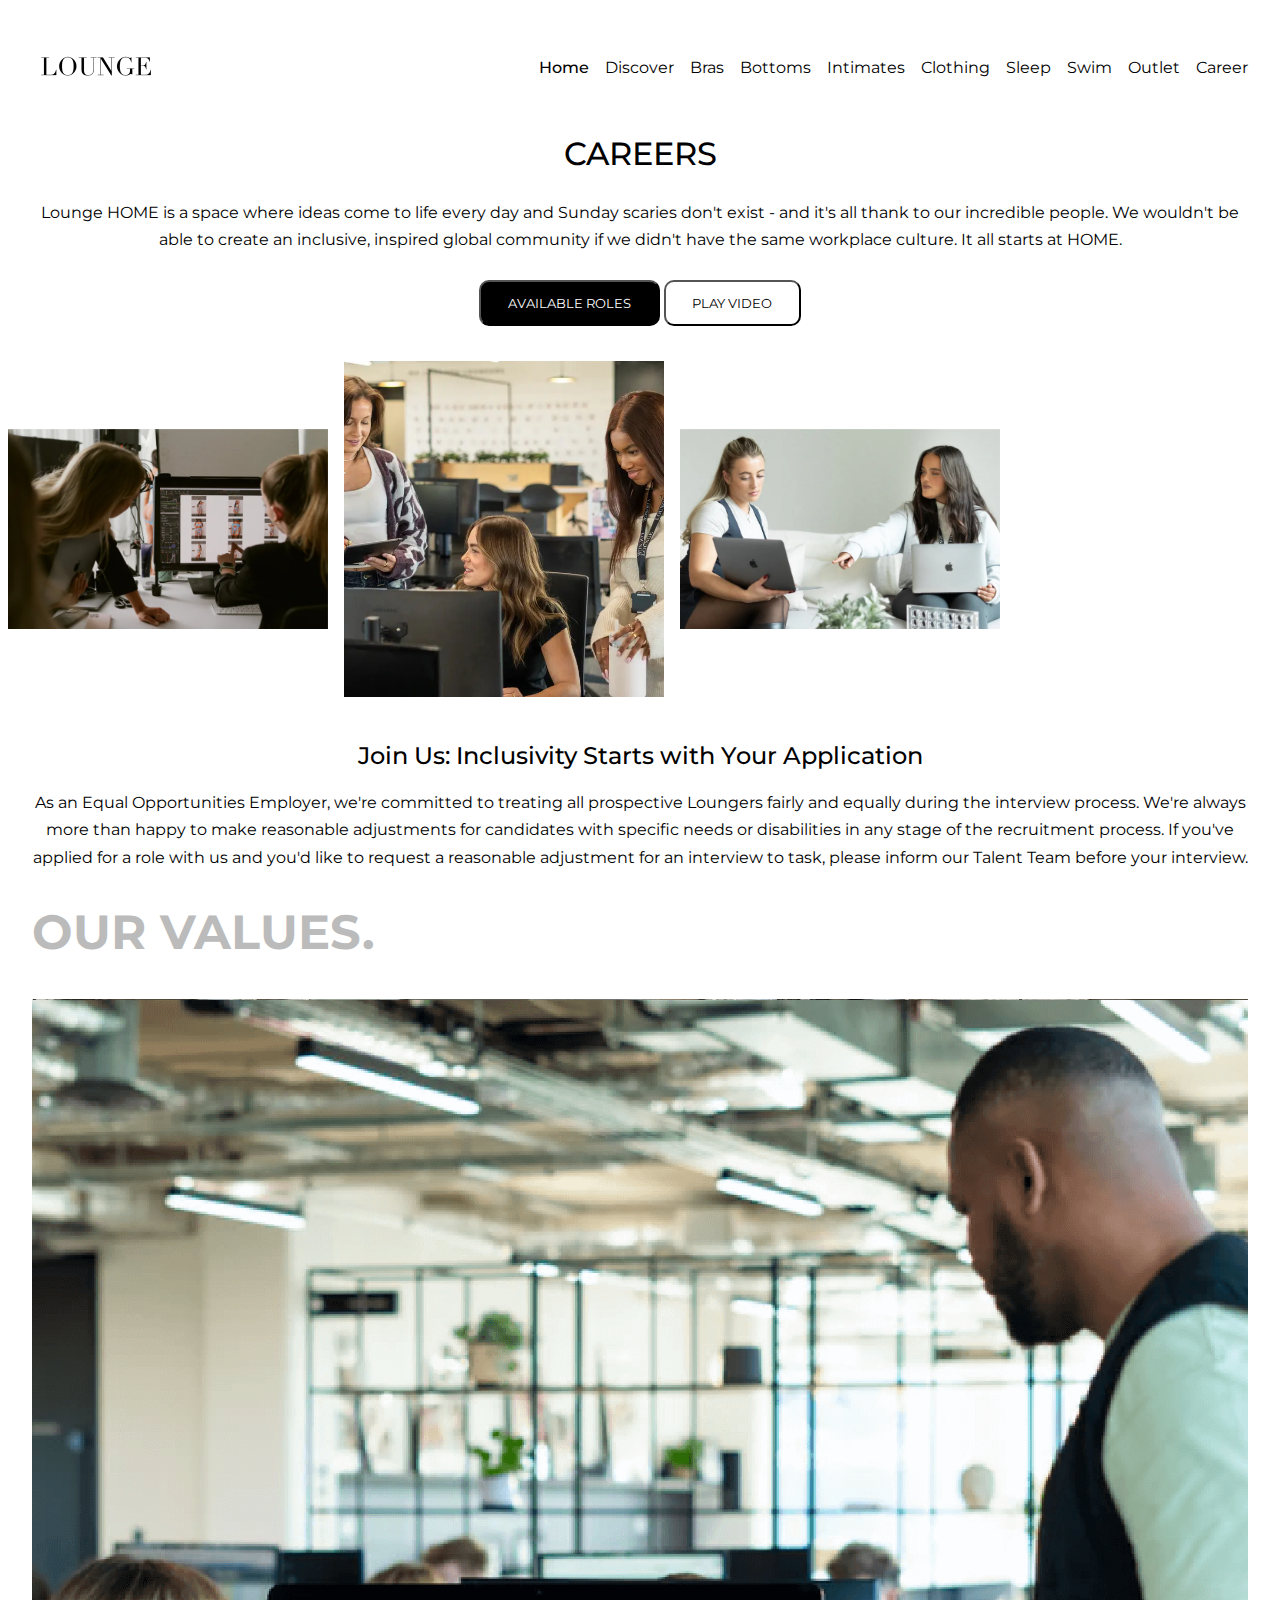
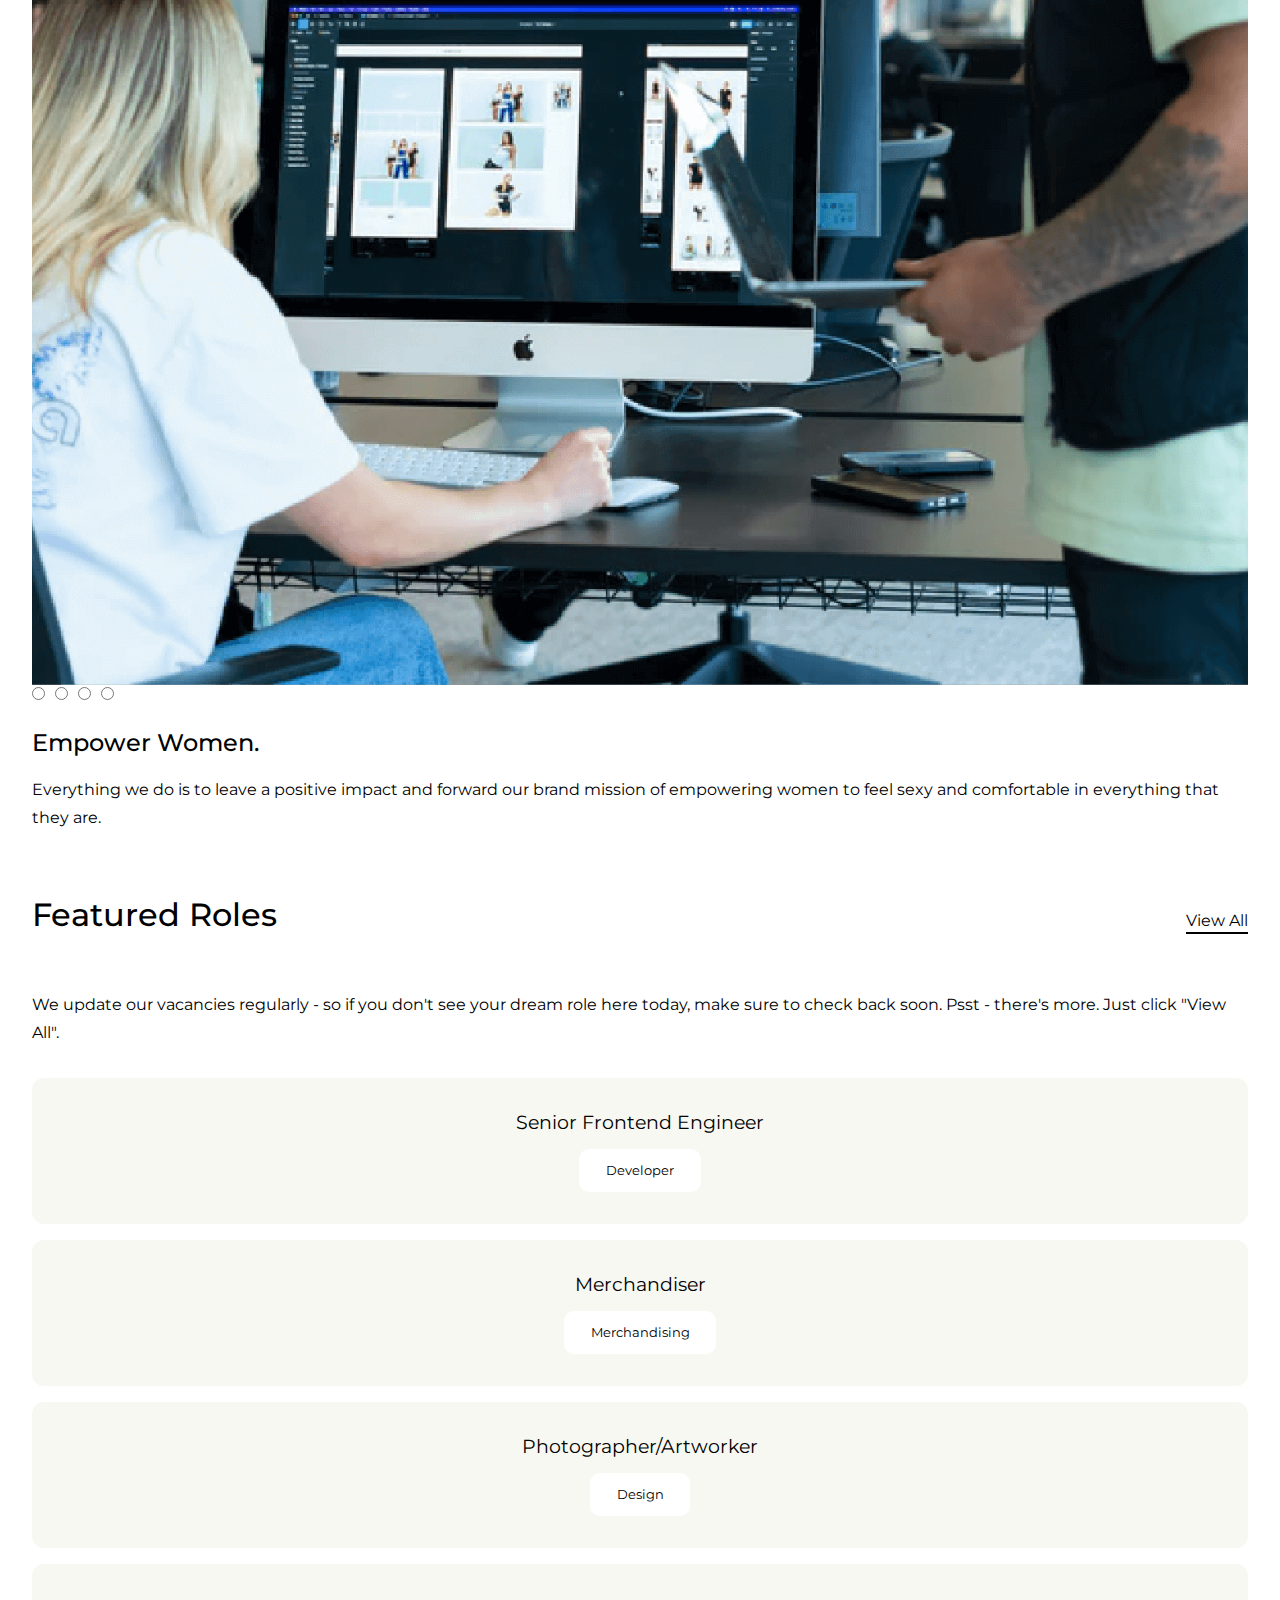
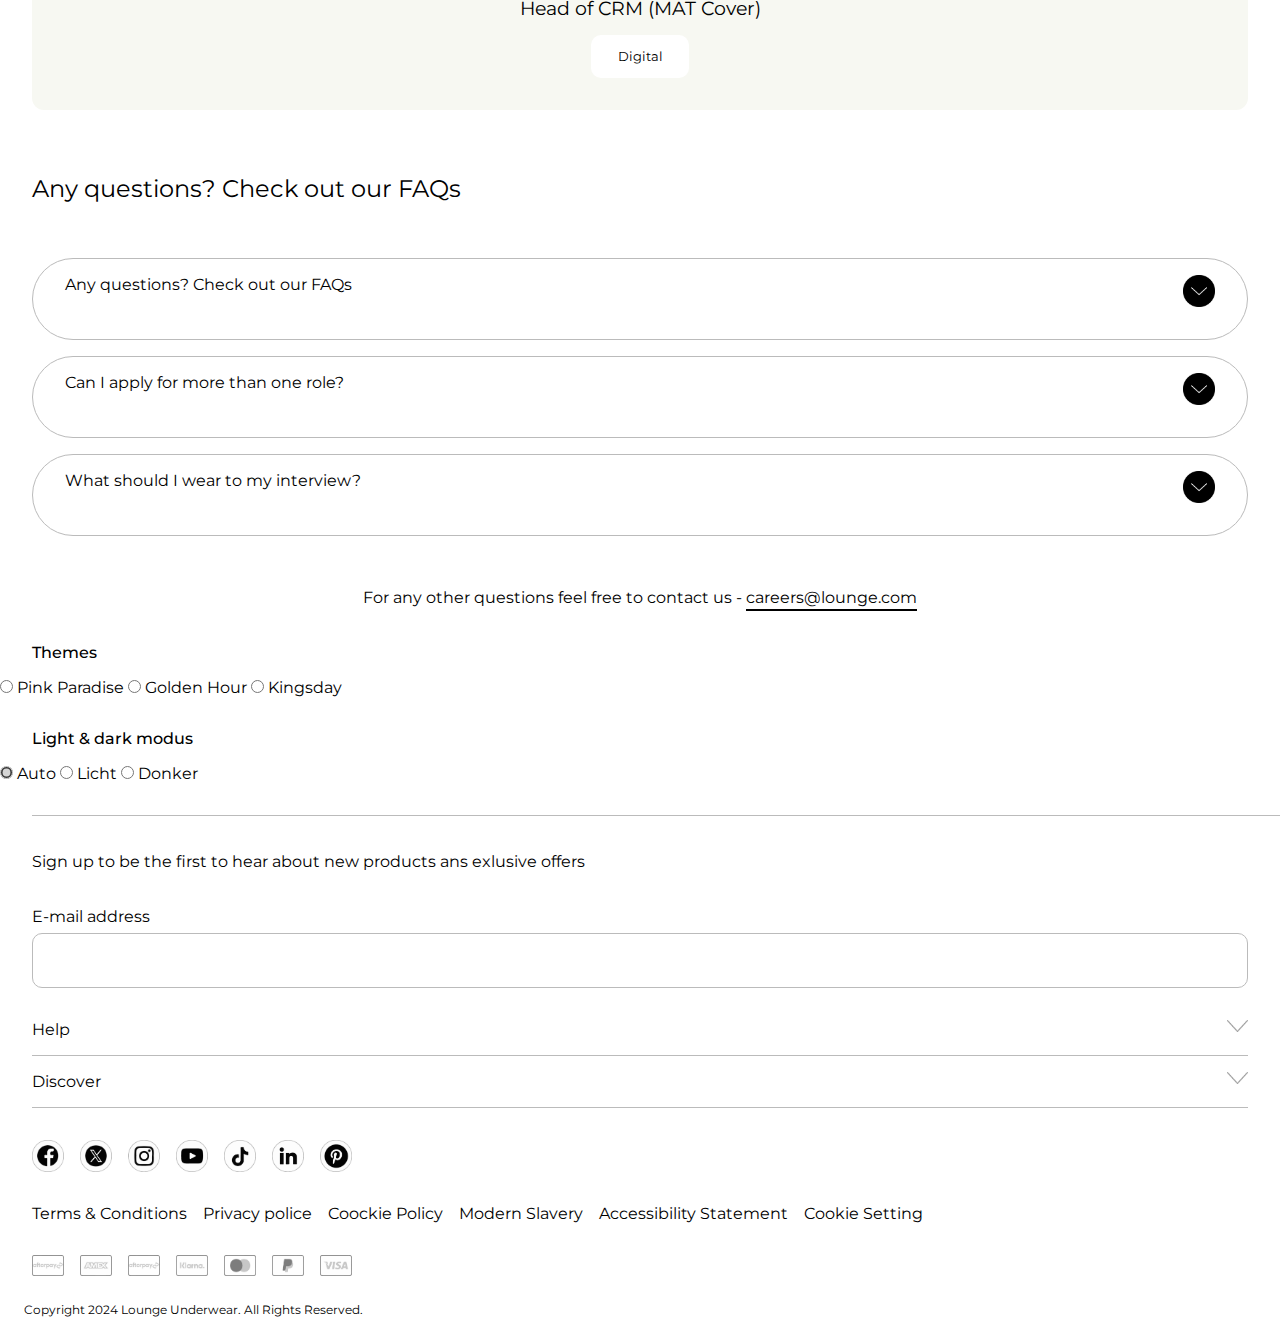
==== commit 3a783809: "Add files via upload" ====
--- a/careers.html
+++ b/careers.html
@@ -16,6 +16,7 @@
 <body>
 	<header>
 		<img src="images/logo_lounge.png" alt="Logo van Lounge Underwear" />
+
 		<button>
 			<img src="images/menu.png" alt="" />Menu
 		</button>
@@ -47,23 +48,26 @@
 				<li><a href="http://127.0.0.1:5500/careers.html">Career</a></li>
 			</ul>
 
-			<ul>
-				<li>
-					<img aria-hidden="true" src="images/zoekicoon.png" alt="Icoon om te zoeken" />
-				</li>
-				<li>
-					<img aria-hidden="true" src="images/hartje_icoon.png"
-						alt="Hartje icoon om je favoriete items op te slaan" />
-				</li>
-				<li>
-					<img aria-hidden="true" src="images/account_icoon.png" alt="Icoon voor het account" />
-				</li>
-				<li>
-					<img aria-hidden="true" src="images/shopping_tas_icoon.png"
-						alt="Winkelmandje icoon om je items te zien en of kopen" />
-				</li>
-			</ul>
+	
 		</nav>
+
+		<button><img aria-hidden="true" src="images/shopping_tas_icoon.png"
+			alt="Winkelmandje icoon om je items te zien en of kopen" />Shopbag</button>
+
+		<dialog> <form method="dialog">
+			<h3>My bag</h3>
+			<button class="sluiten" aria-label="Sluit winkelwagen"> <img src="images/kruisje.png" alt="Icoon om menu te sluiten"> </button>
+			<section>
+			<p>Spend $100.00 more to qualify for free delivery</p>
+			<img src="images/pakketje_icoon.png" alt="Icoon van een pakketje">
+		</section>
+		<section>
+			<h4>Your bag is empty</h4>
+			<img src="images/shopping_empty.png" alt="Icoon van een shoptas">
+		</section>
+			<button type="submit">SHOP ALL ITEMS</button>
+		</form>
+		</dialog>
 	</header>
 	<main>
 
@@ -80,6 +84,7 @@
 			</p>
 			<button>AVAILABLE ROLES</button>
 			<button>PLAY VIDEO</button>
+			<audio src="images/audio_video.m4a" type="audio/mm4a"></audio>
 		</section>
 
 		<section>
@@ -182,17 +187,17 @@
 		<section>
 			<h2>Any questions? Check out our FAQs</h2>
 			<details>
-				<summary>Any questions? Check out our FAQs <img src="images/pijltje_summary.png" alt="pijl icoon"></summary>
+				<summary>Any questions? Check out our FAQs <img src="images/pijltje_summary.png" alt="Knop om het antwoord over de vragen te bekijken "></summary>
 				<p>Thank you for your interview. We typically reach out within one to two weeks to update you on the next steps. If you don't hear from us by then, please feel free to follow up via email at work.bylounge@icloud.com. We appreciate your patience and interest in the role!</p>
 			</details>
 
 			<details>
-				<summary>Can I apply for more than one role? <img src="images/pijltje_summary.png" alt="pijl icoon"></summary>
+				<summary>Can I apply for more than one role? <img src="images/pijltje_summary.png" alt="Knop om het antwoord te bekijken of je voor meer rollen kunt opgeven"></summary>
 				<p>Yes, you are welcome to apply for multiple roles at the same time. We encourage you to explore different opportunities that match your skills and interests. Our recruitment team will review each application individually.</p>
 			</details>
 
 			<details>
-				<summary>What should I wear to my interview?<img src="images/pijltje_summary.png" alt="pijl icoon"></summary>
+				<summary>What should I wear to my interview?<img src="images/pijltje_summary.png" alt="knop om het antwoord te bekijken voor als je niet weet wat je moet dragen naar het interview"></summary>
 				<p>For your interview, we recommend dressing in a way that makes you feel confident and comfortable. While there’s no strict dress code, we suggest wearing smart, business-casual attire that reflects your professional style. It's important to feel at ease, as this will help you focus on showcasing your skills and personality.</p>
 			</details>
 
@@ -249,7 +254,7 @@
 			<section>
 				<h2 class="visually_hidden">More information</h2>
 				<details>
-					<summary>Help <img src="images/pijl_icoon.png" alt="pijl icoon"></summary>
+					<summary>Help <img src="images/pijl_icoon.png" alt="Knop om over help onderdelen te lezen"></summary>
 					<ul>
 						<li>Client Services</li>
 						<li>Make a Return/Exchange</li>
@@ -259,7 +264,7 @@
 				</details>
 
 				<details>
-					<summary>Discover <img src="images/pijl_icoon.png" alt="pijl icoon"></summary>
+					<summary>Discover <img src="images/pijl_icoon.png" alt="Knop om meer te ontdekken over discover"></summary>
 					<ul>
 						<li>Our Story</li>
 						<li>Sustainability</li>
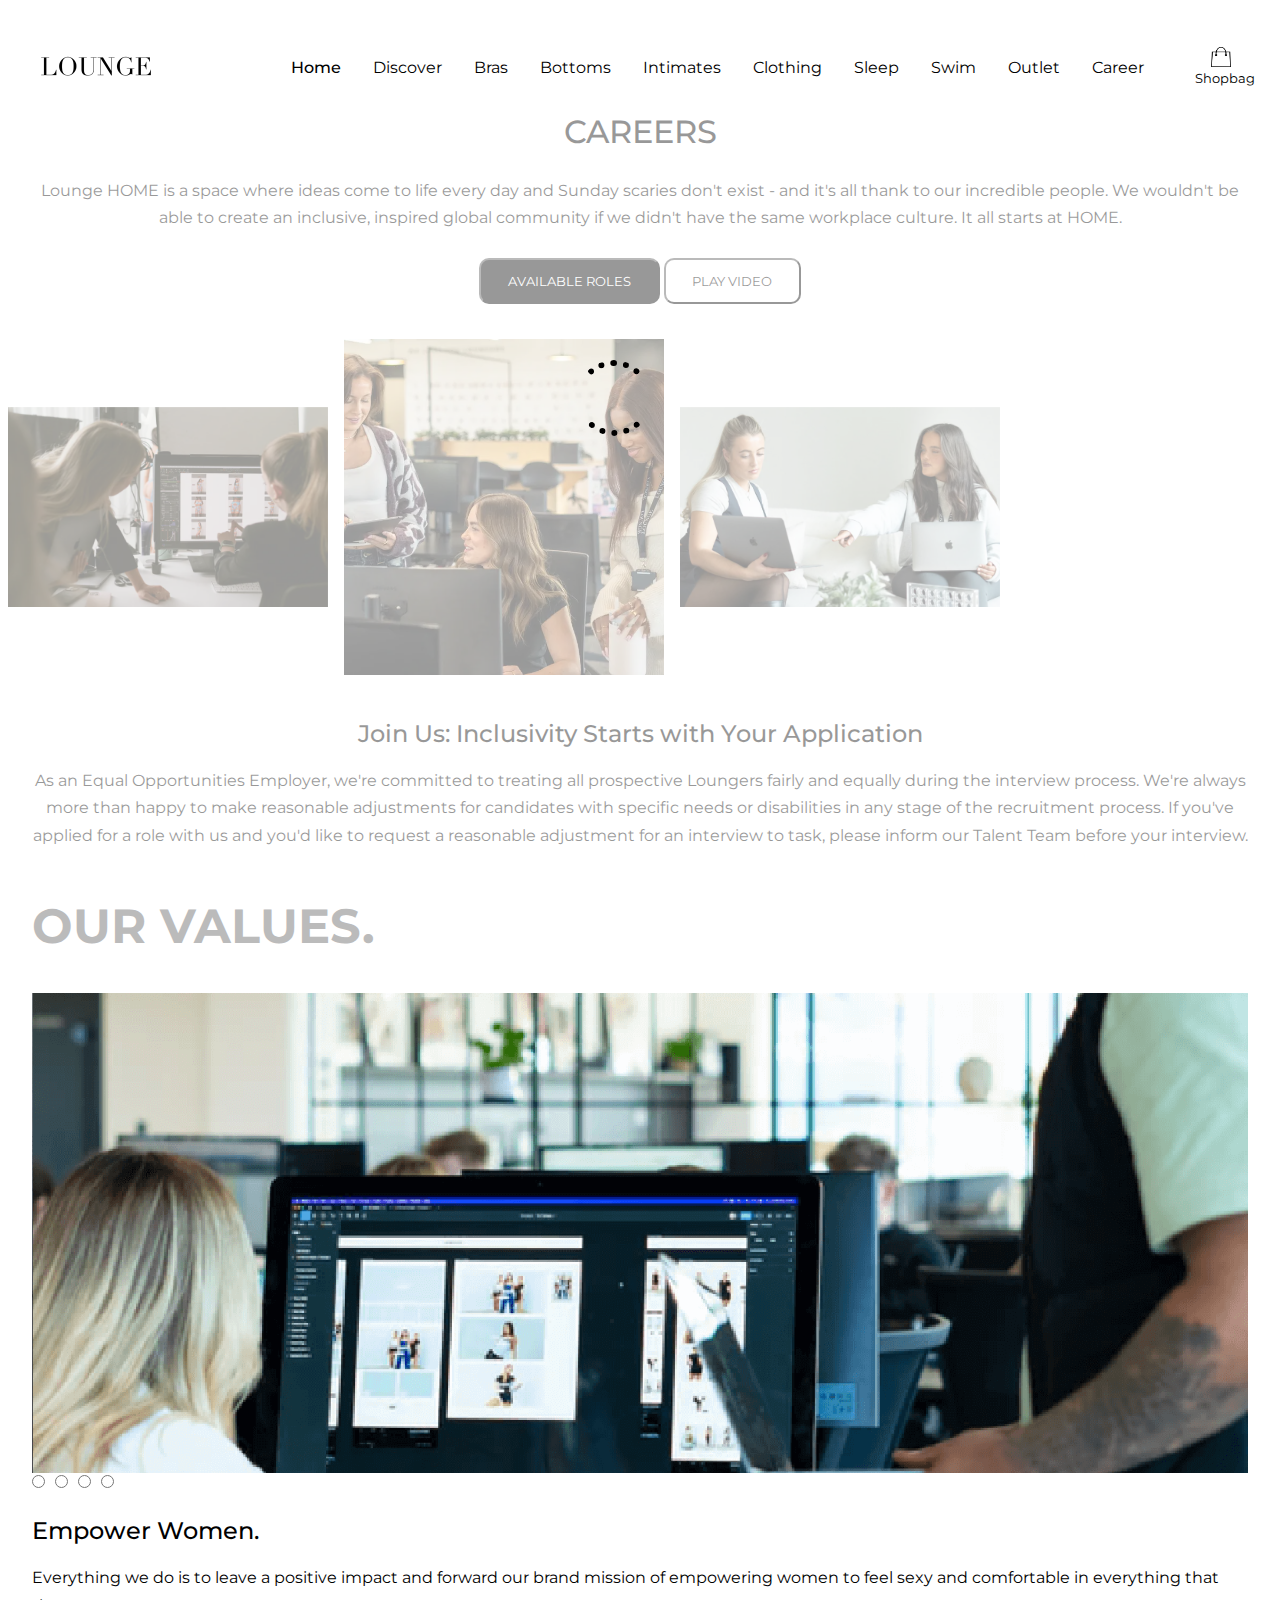
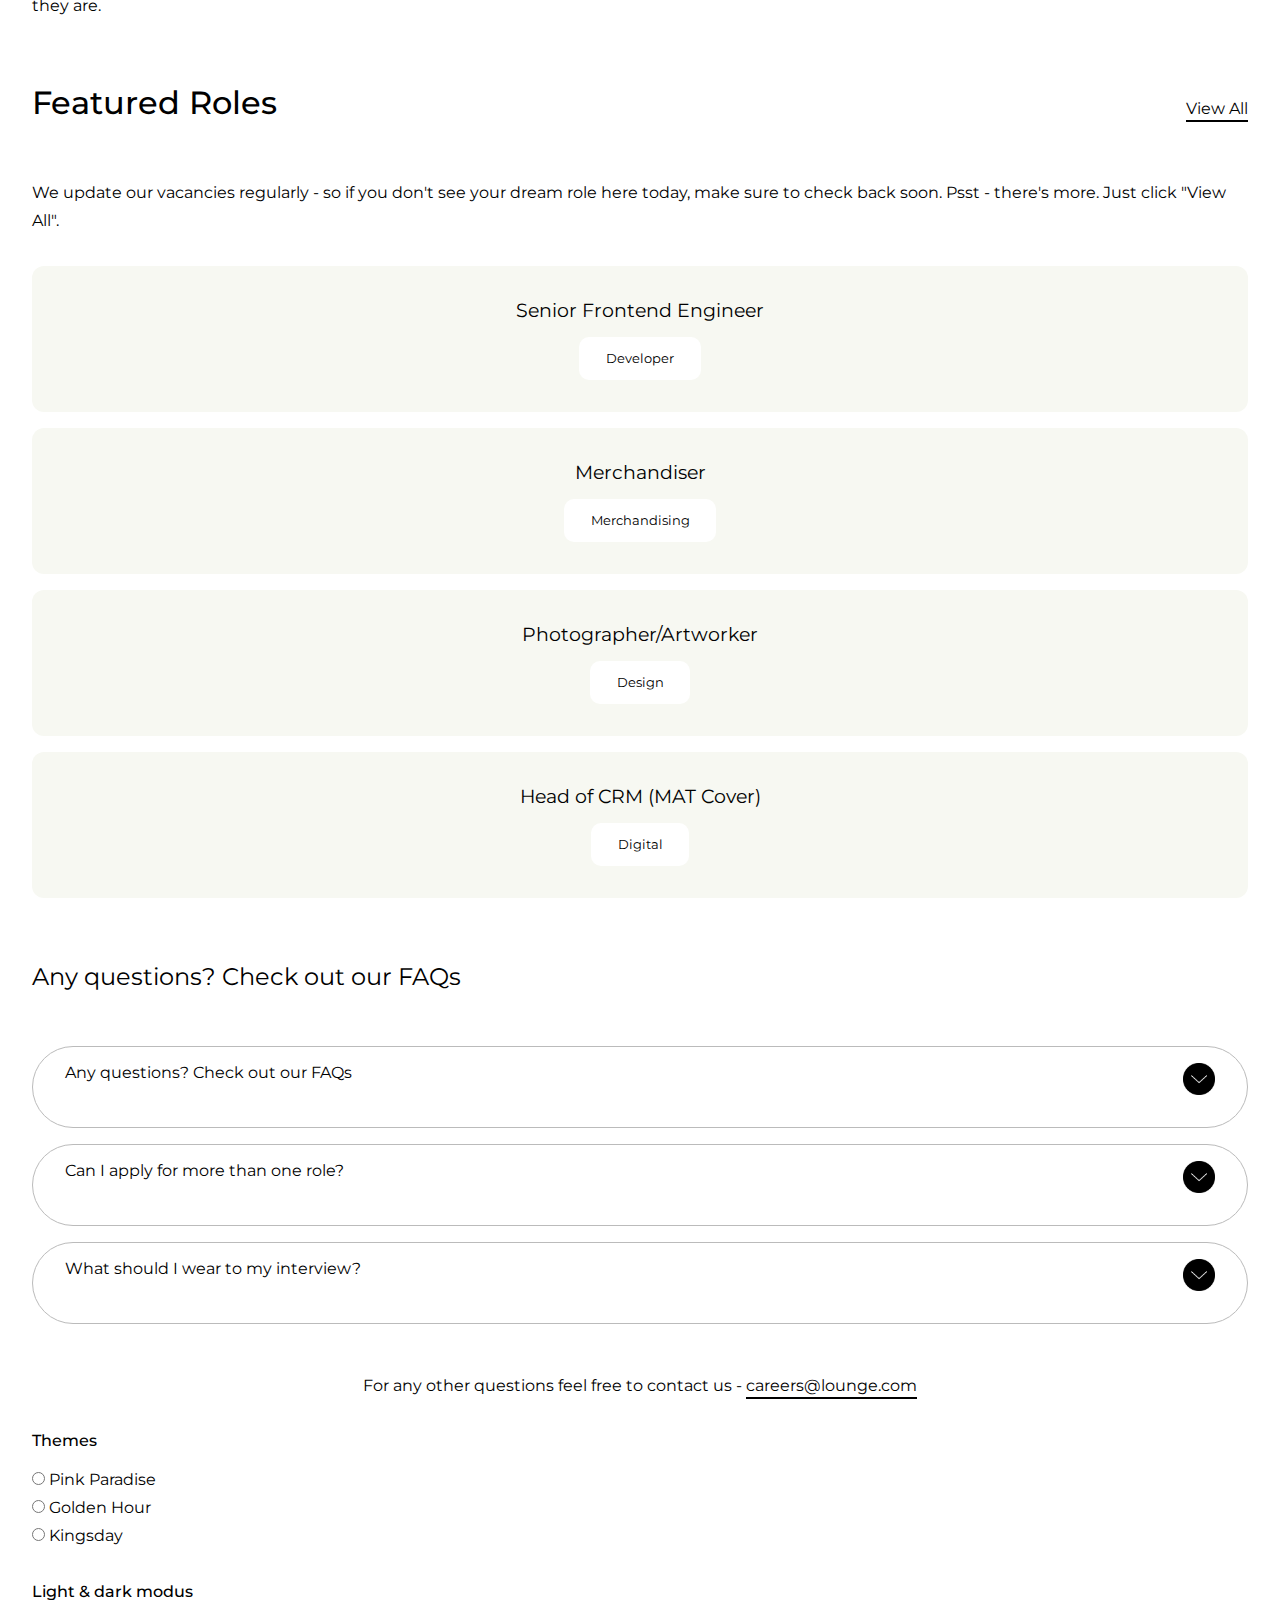
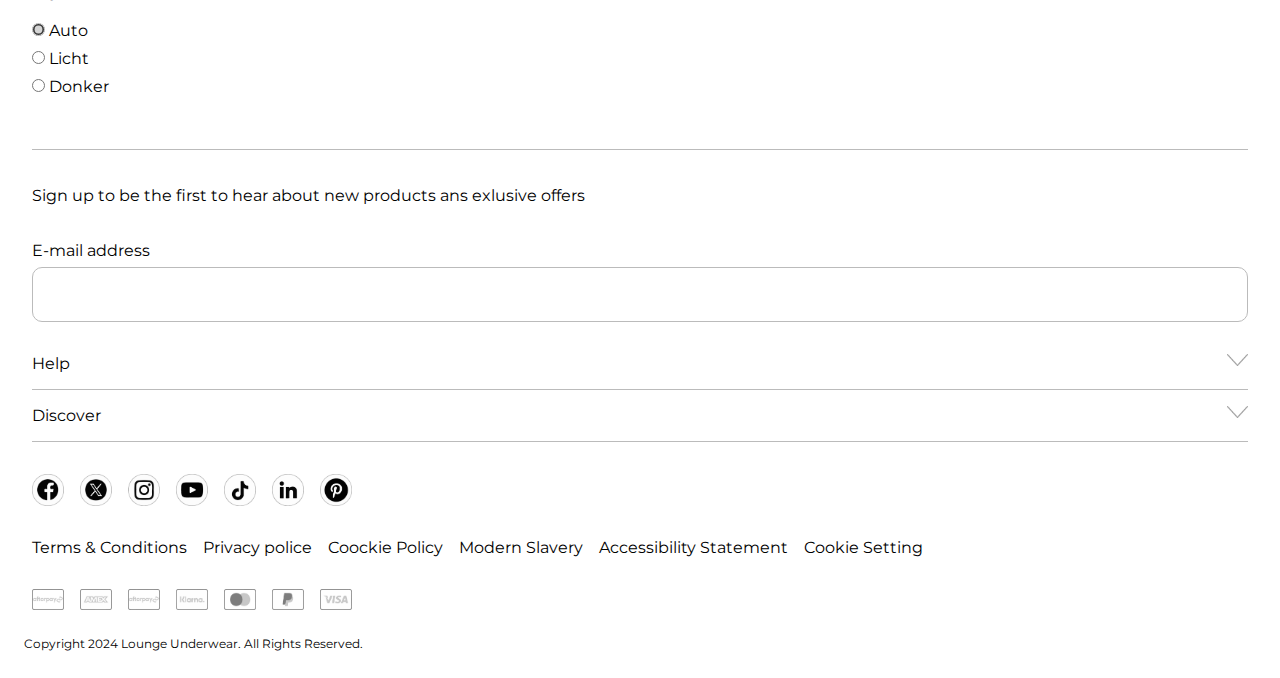
==== commit f8c00ec0: "Add files via upload" ====
--- a/careers.html
+++ b/careers.html
@@ -6,7 +6,7 @@
 	<meta name="author" content="Bente Visschers" />
 	<meta name="viewport" content="width=device-width, initial-scale=1" />
 
-	<title>Lounge Underwear</title>
+	<title>Lounge Underwear Careers</title>
 
 	<link href="styles/style.css" rel="stylesheet" />
 	<link href="styles/career.css" rel="stylesheet" />
@@ -65,7 +65,7 @@
 			<h4>Your bag is empty</h4>
 			<img src="images/shopping_empty.png" alt="Icoon van een shoptas">
 		</section>
-			<button type="submit">SHOP ALL ITEMS</button>
+			<button type="submit">Shop all items</button>
 		</form>
 		</dialog>
 	</header>
@@ -75,16 +75,16 @@
 		
 		<section>
 			<h1 class="visually_hidden">Start Your Career at Lounge Underwear</h1>
-			<h2>CAREERS</h2>
+			<h2>Careers</h2>
 			<p>
 				Lounge HOME is a space where ideas come to life every day and Sunday
 				scaries don't exist - and it's all thank to our incredible people. We
 				wouldn't be able to create an inclusive, inspired global community if
 				we didn't have the same workplace culture. It all starts at HOME.
 			</p>
-			<button>AVAILABLE ROLES</button>
-			<button>PLAY VIDEO</button>
-			<audio src="images/audio_video.m4a" type="audio/mm4a"></audio>
+			<button onclick="scrollNaarFeaturedRoles()">Available roles</button>
+			<button>Play video</button>
+			<audio src="images/audio_video.m4a"></audio>
 		</section>
 
 		<section>
@@ -115,7 +115,7 @@
 		</section>
 
 		<section>
-			<h2>OUR VALUES.</h2>
+			<h2>Our values.</h2>
 			<h3>Empower Women.</h3>
 			<p>
 				Everything we do is to leave a positive impact and forward our brand
@@ -123,7 +123,7 @@
 				that they are.
 			</p>
 			<div>
-				<form action="">
+				<form>
 					<label>
 						<input type="radio" name="radio" value="foto1"><span>1</span>
 					</label>
@@ -218,6 +218,7 @@
 			<label>
 				<input type="radio" name="theme" value="kingsday"> Kingsday
 			</label>
+			
 		</section>
 
 		<section>
@@ -231,6 +232,7 @@
 			<label>
 				<input type="radio" name="theme" value="dark"> Donker
 			</label>
+			<p></p>
 		</section>
 
 		<div></div>
@@ -321,6 +323,7 @@
 		</section>
 	</footer>
 	<script defer src="scripts/script.js"></script>
+	<script defer src="scripts/career.js"></script>
 </body>
 
 </html>--- a/styles/style.css
+++ b/styles/style.css
@@ -1,69 +1,133 @@
-/***************/
-/* lettertypes */
-/***************/
-
-@font-face {
-  font-family: "Montserrat";
-  src: url("../fonts/Montserrat-Variable.ttf");
-
-  font-style: normal;
-}
-
-@font-face {
-  font-family: "Montserrat";
-  src: url("../fonts/Montserrat-Italic-Variable.ttf");
-
-  font-style: italic;
-}
-
-@font-face {
-  font-family: "Bente";
-  src: url("../fonts/BodoniModa-Variable.ttf");
-
-  font-style: normal;
-}
-
-@font-face {
-  font-family: "Bente";
-  src: url("../fonts/BodoniModa-Italic-Variable.ttf");
-
-  font-style: italic;
-}
-h4 {
-  font-family: "Montserrat", sans-serif;
-  font-weight: 500;
-margin: 2em 0em 1em 2em;
-}
-
-p {
-  line-height: 1.7em;
-}
+/********************/
+/* Algemene stijlen */
+/********************/
 
 * {
   margin: 0;
   padding: 0;
   font-family: "Montserrat", sans-serif;
   font-style: normal;
-}
-
-/****************/
-/* root kleuren */
-/****************/
-
-/* 
-  --wit: #fff;
-  --beige: #F7F8F2;
-  --lichtGrijs: rgb(213, 213, 213);
-  --grijs: rgb(187, 187, 187);
-  --zwart: #000;
-  --rood: rgb(162, 16, 16);
-  --achtergrondkleur: #fff; */
-
+
+  scroll-behavior: smooth;
+}
+
+.visually_hidden {
+  clip: rect(0 0 0 0);
+  clip-path: inset(50%);
+  height: 1px;
+  overflow: hidden;
+  position: absolute;
+  white-space: nowrap;
+  width: 1px;
+}
+
+h1,
+h2,
+h3 {
+  margin-bottom: 0.8em;
+}
+
+h4 {
+  font-family: "Montserrat", sans-serif;
+  font-weight: 500;
+  margin: 2em 0em 1em 2em;
+}
+
+p {
+  line-height: 1.7em;
+}
+
+main > section:nth-of-type(1),
+main > section:nth-of-type(2),
+main > section:nth-of-type(3){
+  opacity: 0.4;
+  transform: translateY(-1em);
+
+  animation-name: fade;
+  animation-duration: 2s;
+  animation-timing-function: ease-out;
+  animation-fill-mode: forwards;
+}
+
+@keyframes fade {
+  from {
+    opacity: 0.4;
+    transform: translateY(-1em);
+  }
+  to {
+      opacity: 1;
+      transform: translateY(0);
+  }
+}
+
+button:focus-visible {
+  border-style: dotted;
+  border-width: .2em;
+  border-color: var(--rood);
+}
+
+button:active {
+  font-weight: 500;
+}
+
+input:hover {
+  border-color: var(--zwart);
+  transform: scale(1.01);
+  transition: .5s;
+}
+
+input:focus-visible {
+  border-style: double;
+  border-width: .3em;
+  border-color: var(--rood);
+}
+
+
+
+
+/***************/
+/* lettertypes */
+/***************/
+
+@font-face {
+  font-family: "Montserrat";
+  src: url("../fonts/Montserrat-Variable.ttf");
+
+  font-style: normal;
+}
+
+@font-face {
+  font-family: "Montserrat";
+  src: url("../fonts/Montserrat-Italic-Variable.ttf");
+
+  font-style: italic;
+}
+
+@font-face {
+  font-family: "Bente";
+  src: url("../fonts/BodoniModa-Variable.ttf");
+
+  font-style: normal;
+}
+
+@font-face {
+  font-family: "Bente";
+  src: url("../fonts/BodoniModa-Italic-Variable.ttf");
+
+  font-style: italic;
+}
+
+
+
+
+/*******************/
+/* kleuren en root */
+/*******************/
 
 :root {
   color-scheme: light dark;
 
-  --wit: light-dark(White, black);
+  --wit: light-dark(White, #000000);
   --beige: light-dark(#F7F8F2, #908d7c);
   --lichtGrijs: light-dark(rgb(213, 213, 213), rgb(143, 143, 143));
   --grijs: light-dark(rgb(187, 187, 187), rgb(98, 97, 97));
@@ -84,7 +148,6 @@
 
 :root:has([value="dark"]:checked) {
   color-scheme: dark;
-
   accent-color: var(--wit);
 
   header img:first-of-type {
@@ -93,7 +156,7 @@
 
   main section:nth-of-type(6) summary img {
     filter: invert(100%);
-  
+
   }
 
 }
@@ -102,16 +165,22 @@
 
 
 /***************/
-/* header */
+/* header      */
 /***************/
+/* bron: Sanne */
 
 header {
   display: flex;
   justify-content: space-between;
   align-items: center;
-  padding: 0 2em;
-  margin-top: 2em;
+  padding: 2em 2em 0em 2em;
+
   z-index: 2;
+  position: fixed;
+  top: 0;
+  right: 0;
+  left: 0;
+  background-color: var(--wit);
 }
 
 header>img:first-of-type {
@@ -130,27 +199,8 @@
   translate: 0 -100%;
 }
 
-header ul:last-of-type {
-  display: flex;
-  gap: 1em;
-}
-
-
-header ul:last-of-type li img {
-  width: 1.2em;
-  height: auto;
-}
-
 header nav ul li a {
   text-decoration: none;
-}
-
-header li {
-  list-style: none;
-}
-
-
-header a {
   color: var(--zwart);
 }
 
@@ -164,6 +214,11 @@
   font-weight: 500;
 }
 
+header li {
+  list-style: none;
+}
+
+
 
 
 /***************/
@@ -173,7 +228,6 @@
 header button {
   position: relative;
   z-index: 1;
-  order: -1;
   background: none;
   border: none;
 
@@ -188,6 +242,10 @@
   z-index: 3;
 }
 
+header button:nth-of-type(1) {
+  order: -1;
+}
+
 header button img {
   width: 1.5em;
   height: 1.5em;
@@ -200,7 +258,10 @@
 }
 
 
-/* als menu open is */
+/*****************/
+/* Menu open     */
+/*****************/
+
 nav.toonMenu {
   translate: 0;
   background-color: var(--wit);
@@ -213,22 +274,13 @@
 }
 
 
-nav.toonMenu ul:last-of-type {
-  margin-top: 24em;
-}
-
-/* Winkelwagen icoon */
-nav.toonMenu li button img {
-  padding-bottom: 2em;
-}
-
-
-
-/*****************/
-/* Zoeken header */
-/*****************/
-
-header form {
+
+
+/*******************/
+/* Zoekbalk header */
+/*******************/
+
+header nav form {
   display: flex;
   padding-bottom: 3em;
   max-width: 100%;
@@ -254,12 +306,112 @@
 
 
 
+/***********************/
+/* Winkelmandje header */
+/***********************/
+
+dialog {
+  top: 0;
+  left: auto;
+  height: 100vh;
+  border-style: none;
+  z-index: 10;
+  width: 80%;
+}
+
+dialog form {
+  height: 100%;
+  display: flex;
+  flex-direction: column;
+  background-color: var(--wit);
+}
+
+dialog h3 {
+  padding-top: 3em;
+  font-weight: 400;
+}
+
+dialog section:nth-of-type(2) h4 {
+  font-weight: 400;
+}
+
+dialog.show {
+  background-color: var(--wit);
+  color: var(--zwart);
+  z-index: 1000;
+}
+
+html:has(header dialog[open]) {
+  overflow: hidden;
+  scrollbar-gutter: stable;
+}
+
+dialog button.sluiten {
+  position: absolute;
+  top: 3em;
+  right: 2em;
+  width: 4em;
+
+}
+
+dialog section:nth-of-type(1) {
+  margin-top: .5em;
+  background-color: var(--beige);
+  display: flex;
+  flex-direction: row-reverse;
+
+  align-items: center;
+  justify-content: start;
+  top: 4em;
+  padding: .7em 2em .7em 2em;
+}
+
+dialog section:nth-of-type(2) {
+  display: flex;
+  flex-direction: column;
+  justify-content: center;
+  align-items: center;
+  height: 100%;
+  text-align: center;
+
+}
+
+dialog section:nth-of-type(1) img {
+  width: 3em;
+  height: auto;
+
+}
+
+dialog section:nth-of-type(2) img {
+  order: -1;
+  width: 7em;
+}
+
+dialog button:last-of-type {
+  background-color: var(--zwart);
+  color: var(--wit);
+  border-radius: 1.075em;
+  width: 88%;
+  margin: 0em 2em 0em 2em;
+  bottom: 3em;
+  margin-top: auto;
+  line-height: 4em;
+  text-transform: uppercase;
+}
+
+dialog button:last-of-type:hover {
+  background-color: var(--grijs);
+}
+
+
+
 
 /****************************************************************/
-/* styling voor de header als de browser minimaal 54em breed is */
+/* styling voor de header browser minimaal 54em breed           */
 /****************************************************************/
+
 @media (width > 54em) {
-  header button {
+  header > button:nth-of-type(1) {
     display: none;
   }
 
@@ -271,6 +423,7 @@
 
   header nav ul {
     display: flex;
+    flex-wrap: wrap;
     gap: 2em;
     padding-left: 3em;
   }
@@ -284,100 +437,18 @@
 
 
 
+
 /*******************************************************************************/
 /* styling voor de zoekbalk als de header in de browser minimaal 54em breed is */
 /*******************************************************************************/
 
 @media (width > 54em) {
-  header form {
+  header nav form {
     display: none;
   }
 }
 
 
-/****************/
-/* Winkelmandje */
-/****************/
-
-dialog.show{
-  background-color: var(--wit);
-  color: var(--zwart);
-}
-
-header dialog::backdrop{
-  background-color: rgba(255, 255, 255, 0.934);
-  backdrop-filter:blur(.5em);
-}
-
-html:has(header dialog[open]) {
-	overflow:hidden;
-	scrollbar-gutter: stable;
-}
-
-dialog button.sluiten{
-  position: absolute;
-  top: 0;
-  right: 0;
-  width: 4em;
-
-}
-
-/***************/
-/* Hidden      */
-/***************/
-
-.visually_hidden {
-  clip: rect(0 0 0 0);
-  clip-path: inset(50%);
-  height: 1px;
-  overflow: hidden;
-  position: absolute;
-  white-space: nowrap;
-  width: 1px;
-}
-
-
-
-
-
-/****************************************************************/
-/* styling algemeen tekst */
-/****************************************************************/
-
-h1,
-h2,
-h3 {
-  margin-bottom: 0.8em;
-}
-
-
-/****************************************************************/
-/* button focus en actieve stijl alle knoppen */
-/****************************************************************/
-
-button:focus-visible {
-  border-style: dotted;
-  border-width: .2em;
-  border-color: var(--rood);
-}
-
-button:active {
-  font-weight: 500;
-}
-
-
-/****************************************************************/
-/* invoervelden hover */
-/****************************************************************/
-input:hover {
-  border-color: var(--zwart);
-}
-
-input:focus-visible {
-  border-style: double;
-  border-width: .3em;
-  border-color: var(--rood);
-}
 
 
 /******************/
@@ -388,7 +459,7 @@
   margin-top: 2em;
 }
 
-footer section:nth-of-type(1) section:nth-of-type(1) p {
+footer > section:nth-of-type(1) section:nth-of-type(1) p {
   border-top: .075em solid var(--grijs);
   padding-top: 2em;
   margin-bottom: 2em;
@@ -412,29 +483,40 @@
 }
 
 
-/************************/
-/* Footer summary       */
-/************************/
-
-footer section:nth-of-type(2) {
-  margin-top: 2em;
-}
+
+
+/********************************/
+/* Footer summary/ detail       */
+/********************************/
 
 footer details {
   border-bottom: .075em solid var(--grijs);
   margin-right: 2em;
   margin-left: 2em;
   margin-top: 1em;
-}
-
+  list-style: none;
+}
+
+/* Voor safari list item weg */
+details summary::-webkit-details-marker {
+  display: none;
+}
 
 summary {
-  list-style: none;
   display: flex;
   flex-direction: row;
   justify-content: space-between;
   margin-bottom: 1em;
-
+}
+
+details img {
+  rotate: 0deg;
+  transition: rotate 0.5s;
+}
+
+details[open] img {
+  rotate: 180deg;
+  transition: .5s;
 }
 
 footer details:first-of-type summary img,
@@ -444,32 +526,26 @@
 
 }
 
-footer section:nth-of-type(1) img {
-  display: flex;
-  width: 2em;
-}
-
-details img {
-  rotate: 0deg; 
-  transition: rotate 0.5s;
-}
-
-details[open] img {
-  rotate: 180deg;
-  transition: .5s;
-}
-
-
 section>details ul li {
   list-style: none;
   padding-bottom: .5em;
 }
 
+footer section:nth-of-type(1) img {
+  display: flex;
+  width: 2em;
+}
+
+footer section:nth-of-type(2) {
+  margin-top: 2em;
+}
+
+
+
 
 /*************************/
 /* footer social iconen  */
 /*************************/
-
 
 footer section:nth-of-type(3) ul {
   list-style: none;
@@ -482,9 +558,25 @@
 }
 
 
-/*************************/
-/* soort nav footer      */
-/*************************/
+
+
+/*************************/
+/* footer navigatie      */
+/*************************/
+
+footer a {
+  color: var(--zwart);
+}
+
+footer section ul li a:hover {
+  text-decoration: underline;
+  text-decoration-thickness: 0.12em;
+  text-underline-offset: 0.4em;
+}
+
+footer nav a.active {
+  font-weight: 500;
+}
 
 footer section:nth-of-type(4) ul {
   display: flex;
@@ -502,24 +594,13 @@
   text-decoration: none;
 }
 
-footer a {
-  color: var(--zwart);
-}
-
-footer section ul li a:hover {
-  text-decoration: underline;
-  text-decoration-thickness: 0.12em;
-  text-underline-offset: 0.4em;
-}
-
-footer nav a.active {
-  font-weight: 500;
-}
+
 
 
 /*************************/
 /* betaalmogelijkheden   */
 /*************************/
+
 footer section:nth-of-type(5) ul {
   list-style: none;
   display: flex;
@@ -530,13 +611,14 @@
 }
 
 
+
+
 /*************************/
 /* copyright             */
 /*************************/
+
 footer section:nth-of-type(6) p {
   padding-top: 2em;
   padding-bottom: 2em;
   font-size: 0.75em;
-}
-
-
+}--- a/styles/career.css
+++ b/styles/career.css
@@ -1,81 +1,138 @@
-/***************/
-/* lettertypes */
-/***************/
-
-main section:nth-of-type(1) h2{
+/************************/
+/* lettertypes / koppen */
+/************************/
+
+main>section:nth-of-type(1) h2 {
     font-size: 2em;
     font-weight: 500;
-}
-
-main section:nth-of-type(3) h2{
+    padding-top: 3em;
+    text-transform: uppercase;
+}
+
+main section:nth-of-type(3) h2 {
     font-size: 1.5em;
     font-weight: 500;
 }
 
-main section:nth-of-type(4) h2{
+main section:nth-of-type(4) h2 {
     font-size: 3em;
     color: var(--grijs);
-
-}
-
-main section:nth-of-type(4) h3{
+    text-transform: uppercase;
+
+}
+
+main section:nth-of-type(4) h3 {
     font-size: 1.5em;
     font-weight: 500;
 }
 
-main section:nth-of-type(5) h2{
+main section:nth-of-type(5) h2 {
     font-size: 2em;
     font-weight: 500;
 }
 
 
 
+
+/**************************/
+/* winkelmandje           */
+/**************************/
+
+dialog h3 {
+    padding-left: 2em;
+}
+
+dialog section:nth-of-type(1) p {
+    padding-left: 1em;
+}
+
+
+
+
 /**************************/
 /* buttons                */
 /**************************/
 
-main section:nth-of-type(1) button:nth-of-type(1){
-background-color: var(--zwart);
-color: var(--wit);
-padding: 1em 2em 1em 2em;
-border-radius: 0.75em;
-margin: 2em 0em 2em 0em;
-}
-
-
-main section:nth-of-type(1) button:nth-of-type(2){
+main section:nth-of-type(1) button:nth-of-type(1) {
+    background-color: var(--zwart);
+    color: var(--wit);
+    padding: 1em 2em 1em 2em;
+    border-radius: 0.75em;
+    margin: 2em 0em 2em 0em;
+    text-transform: uppercase;
+}
+
+
+main section:nth-of-type(1) button:nth-of-type(2) {
     background-color: var(--wit);
     padding: 1em 2em 1em 2em;
     border-radius: 0.75em;
     margin: 2em 0em 2em 0em;
-    }
+    text-transform: uppercase;
+}
 
 main section:nth-of-type(1) button:nth-of-type(1):hover,
-main section:nth-of-type(1) button:nth-of-type(2):hover{
-        background-color: var(--grijs);
-        border: none;
-        color: var(--zwart);
-    }
+main section:nth-of-type(1) button:nth-of-type(2):hover {
+    background-color: var(--grijs);
+    border: none;
+    color: var(--zwart);
+}
+
+
+
+
+/***************************/
+/* link )layout vacatures) */
+/***************************/
+
+a {
+    color: var(--zwart);
+    text-decoration-thickness: 0.12em;
+    text-underline-offset: 0.4em;
+}
+
+main section:nth-of-type(5) a:hover {
+    text-decoration: underline;
+    text-decoration-thickness: 0.20em;
+    text-underline-offset: 0.5em;
+
+}
+
+a:focus-visible {
+    border-style: dotted;
+    border-width: .2em;
+    border-color: var(--zwart);
+}
+
+main a.active {
+    font-weight: 500;
+}
+
+
+
 
 /***************************/
 /* Career onderdeel layout */
 /***************************/
-main > section:nth-of-type(1){
+
+main>section:nth-of-type(1) {
     justify-items: center;
     align-items: center;
     text-align: center;
     margin: 2em 2em 0em 2em;
 }
 
+
+
+
 /***************************/
 /* scroll foto's           */
 /***************************/
 
-main > section:nth-of-type(2) > ul{
-    display:flex;
+main>section:nth-of-type(2)>ul {
+    display: flex;
     overflow-x: scroll;
     align-items: center;
-
 }
 
 main section:nth-of-type(2) img {
@@ -85,14 +142,21 @@
 
 main section ul:nth-of-type(1) li {
     list-style: none;
-  }
+
+}
+
+main section ul:nth-of-type(1) li:hover {
+    transform: scale(1.05);
+    transition: .5s;
+}
+
 
 
 /****************************/
-/* Join Us onderdeel layput */
+/* Join Us onderdeel layout */
 /****************************/
 
-main section:nth-of-type(3){
+main section:nth-of-type(3) {
     justify-items: center;
     align-items: center;
     text-align: center;
@@ -104,66 +168,81 @@
 /* layout Our Values.     */
 /**************************/
 
-main section:nth-of-type(4){
-margin: 2em;
-display: flex;
-flex-direction: column;
-}
-
-main section:nth-of-type(4) > h2{
+main section:nth-of-type(4) {
+    margin: 2em;
+    display: flex;
+    flex-direction: column;
+}
+
+main section:nth-of-type(4)>h2 {
     order: -2;
 }
 
 
-main section:nth-of-type(4) > h3{
+main section:nth-of-type(4)>h3 {
     padding-top: 1em;
-    order:1;
-
-}
-
-main section:nth-of-type(4) > p{
-    order:1;
-
-}
-
-/**************************/
-/* :has op afbeeldingen   */
-/**************************/
-
+    order: 1;
+}
+
+main section:nth-of-type(4)>p {
+    order: 1;
+}
+
+
+
+
+/*************************************/
+/* :has op afbeeldingen Our Values.  */
+/*************************************/
 
 main section:nth-of-type(4) div {
-    display:grid;
+    display: grid;
+
 
 }
 
 main section:nth-of-type(4) div img {
-   grid-area:1/1;
-   width:100%;
-    height:100%;
+    grid-area: 1/1;
+    width: 100%;
+    height: 100%;
     object-fit: cover;
-   display:block;
-
-   order:-1;
-
+    display: block;
+
+    max-height: 30em;
+    object-fit: cover;
+
+    order: -1;
 
 }
 
 form label span {
     color: var(--wit);
-} 
-
-
-main section:nth-of-type(4) div:has([value="foto1"]:checked) img[alt="foto1"] {z-index: 1;}
-main section:nth-of-type(4) div:has([value="foto2"]:checked) img[alt="foto2"] {z-index: 1;}
-main section:nth-of-type(4) div:has([value="foto3"]:checked) img[alt="foto3"] {z-index: 1;}
-main section:nth-of-type(4) div:has([value="foto4"]:checked) img[alt="foto4"] {z-index: 1;} 
+}
+
+
+main section:nth-of-type(4) div:has([value="foto1"]:checked) img[alt="foto1"] {
+    z-index: 1;
+}
+
+main section:nth-of-type(4) div:has([value="foto2"]:checked) img[alt="foto2"] {
+    z-index: 1;
+}
+
+main section:nth-of-type(4) div:has([value="foto3"]:checked) img[alt="foto3"] {
+    z-index: 1;
+}
+
+main section:nth-of-type(4) div:has([value="foto4"]:checked) img[alt="foto4"] {
+    z-index: 1;
+}
 
 main section:nth-of-type(4) div:has(input[type="radio"]:checked[value="foto1"]),
 main section:nth-of-type(4) div:has(input[type="radio"]:checked[value="foto2"]),
 main section:nth-of-type(4) div:has(input[type="radio"]:checked[value="foto3"]),
 main section:nth-of-type(4) div:has(input[type="radio"]:checked[value="foto4"]) {
     accent-color: var(--zwart);
-} 
+}
+
 
 
 
@@ -171,109 +250,95 @@
 /* layout vacatures       */
 /**************************/
 
-main section > section:nth-of-type(1) section {
+main section>section:nth-of-type(1) section {
     display: flex;
     justify-content: space-between;
-    align-items:first baseline;
+    align-items: first baseline;
     margin: 0em 2em 0em 2em;
 }
 
-main section:nth-of-type(5) section section{
+main section:nth-of-type(5) section section {
     margin-top: 4em;
 }
 
-
-main section:nth-of-type(5) > article h3 {
+main section:nth-of-type(5)>article h3 {
     font-weight: 400;
-    font-size: 1.2em;  
-
-} 
-
-article{
+    font-size: 1.2em;
+}
+
+article {
     margin: 2em 2em 0em 2em;
 }
 
-article > ul {
+article>ul {
 
     text-align: center;
 }
 
-article > ul > li {
+article>ul>li {
     background-color: var(--beige);
     border-radius: .75em;
     margin: 0em 0em 1em 0em;
     padding: 2em 0em 2em 0em;
 }
 
-article > ul > li:hover{
+article>ul>li:hover {
     border: solid .075em;
     color: var(--zwart);
-}
-
-
-/**************************/
-/* layout vacatures button*/
-/**************************/
-
-article > ul > li button {
+    transform: scale(1.05);
+    transition: .5s;
+}
+
+
+
+
+/*****************************/
+/* vacatures button          */
+/*****************************/
+
+article>ul>li button {
     background-color: var(--wit);
-color: var(--zwart);
-padding: 1em 2em 1em 2em;
-border-radius: 0.75em;
-border: none;
-}
-
-article > ul > li button:hover {
+    color: var(--zwart);
+    padding: 1em 2em 1em 2em;
+    border-radius: 0.75em;
+    border: none;
+}
+
+article>ul>li button:hover {
     background-color: var(--zwart);
-color: var(--wit);
-}
-
-/**************************/
-/* layout vacatures link  */
-/**************************/
-
-a{
-    color: var(--zwart);
-text-decoration-thickness: 0.12em;
-text-underline-offset: 0.4em;
-}
-
-main section:nth-of-type(5) a:hover {
-text-decoration: underline;
-text-decoration-thickness: 0.20em;
-text-underline-offset: 0.5em;
-
-}
-
-a:focus-visible {
-border-style: dotted;
-border-width: .2em;
-border-color: var(--zwart); 
-}
-
-main a.active {
-font-weight: 500;
-}
+    color: var(--wit);
+}
+
+
 
 
 /**************************/
 /* layout vragen          */
 /**************************/
 
-main section:nth-of-type(6){
+main section:nth-of-type(6) {
     margin: 4em 2em 0em 2em;
 }
+
 main section:nth-of-type(6) h2 {
     font-weight: 400;
     padding-bottom: 1.5em;
 }
-main section:nth-of-type(6) details{
+
+main section:nth-of-type(6) details {
     padding: 1em 2em 1em 2em;
     margin-bottom: 1em;
-border: solid 0.075em;
-border-color: var(--grijs);
-border-radius: 3em;
-
+    border: solid 0.075em;
+    border-color: var(--grijs);
+    border-radius: 3em;
+
+}
+
+main section:nth-of-type(6) details:hover {
+    border: solid .075em;
+    color: var(--zwart);
+    transform: scale(1.05);
+    transition: .5s;
 }
 
 main section:nth-of-type(6) summary img {
@@ -281,11 +346,44 @@
 }
 
 
-main section:nth-of-type(6) p{
+main section:nth-of-type(6) p {
     text-align: center;
     padding-top: 2em;
 }
 
-footer p{
-    margin: 0em 0em 0em 2em;
-}
+
+
+
+/**************************/
+/* themes layout          */
+/**************************/
+
+section:nth-of-type(5) label {
+    display: flex;
+    flex-direction: column;
+
+}
+
+
+
+
+/**************************/
+/* Feedback               */
+/**************************/
+
+section:nth-of-type(8) p {
+    font-weight: 500;
+    font-style: italic;
+    padding: 1em 0 0 2em;
+}
+
+
+
+
+/**************************/
+/* Footer                 */
+/**************************/
+
+footer p {
+    margin: 0em 2em 0em 2em;
+}--- a/styles/surfaceplane.css
+++ b/styles/surfaceplane.css
@@ -1,8 +1,84 @@
-/**************************/
-/* licht en donkere modus */
-/**************************/
-main>section:last-of-type {
-    margin-top: 1em;
+/***********************/
+/* scrol animatie      */
+/***********************/
+/* Bron: Sanne  */
+
+main>div:nth-of-type(1) {
+    position: fixed;
+    top: 0;
+    right: 0;
+    left: 0;
+    height: .5em;
+    background-color: var(--rood);
+    border-radius: 10%;
+    z-index: 100000000000000;
+    scale: 0 1;
+
+    animation-name: scrollLijn;
+    animation-timing-function: linear;
+    animation-fill-mode: forwards;
+    animation-timeline: scroll();
+}
+
+@keyframes scrollLijn {
+    100% {
+        scale: 1 1;
+    }
+}
+
+
+
+
+/****************/
+/* Laad animatie*/
+/****************/
+
+main>div:last-of-type {
+    height: 4em;
+    width: 4em;
+    border: .4em dotted;
+    border-color: var(--zwart) transparent var(--zwart) transparent;
+    border-radius: 50%;
+    
+    animation-name: spin;
+    animation-duration: 1s;
+    animation-timing-function: linear;
+    animation-iteration-count:infinite;
+
+    position: fixed;
+    top: 40%;
+    left: 45%;
+}
+
+@keyframes spin {
+    0% {
+        scale: 0;
+    }
+
+    50% {
+        scale: 1;
+
+    }
+
+    100% {
+        transform: rotate(360deg);
+        scale: 0;
+    }
+}
+
+
+
+
+/**************************/
+/* Themes layout          */
+/**************************/
+
+main section:nth-of-type(5) label,
+main section:nth-of-type(7) label {
+    display: block;
+    margin-left: 2em;
+    line-height: 1.75em;
+
 }
 
 
@@ -11,7 +87,7 @@
 /****************/
 /* Thema  pink  */
 /****************/
-/* 
+
 :has(input[type="radio"][value="pink"]:checked) h1,
 :has(input[type="radio"][value="pink"]:checked) h2,
 :has(input[type="radio"][value="pink"]:checked) h3,
@@ -19,8 +95,8 @@
     color: rgb(206, 87, 106);
 }
 
-:has(input[type="radio"][value="pink"]:checked) main>div:nth-of-type(1){
-    background-color:rgb(206, 87, 106);
+:has(input[type="radio"][value="pink"]:checked) main>div:nth-of-type(1) {
+    background-color: rgb(206, 87, 106);
 }
 
 :has(input[type="radio"][value="pink"]:checked) a {
@@ -40,12 +116,14 @@
 :has(input[type="radio"]:checked[value="pink"]) input {
     accent-color: rgb(255, 147, 165);
 }
- */
+
+
+
 
 /****************/
 /* Thema  gold  */
 /****************/
-/* 
+
 :has(input[type="radio"][value="golden"]:checked) h1,
 :has(input[type="radio"][value="golden"]:checked) h2,
 :has(input[type="radio"][value="golden"]:checked) h3,
@@ -53,7 +131,7 @@
     color: #C1A057;
 }
 
-:has(input[type="radio"][value="golden"]:checked) main>div:nth-of-type(1){
+:has(input[type="radio"][value="golden"]:checked) main>div:nth-of-type(1) {
     background-color: #C1A057;
 }
 
@@ -73,21 +151,24 @@
 
 :has(input[type="radio"]:checked[value="golden"]) input {
     accent-color: #b39043;
-} */
+}
+
+
+
 
 /********************/
 /* Thema kingsday   */
-/* ******************
+/* ******************/
+
 :has(input[type="radio"][value="kingsday"]:checked) h1,
 :has(input[type="radio"][value="kingsday"]:checked) h2,
 :has(input[type="radio"][value="kingsday"]:checked) h3,
 :has(input[type="radio"][value="kingsday"]:checked) h4 {
-
     color: orangered;
 
 }
 
-:has(input[type="radio"][value="kingsday"]:checked) main>div:nth-of-type(1){
+:has(input[type="radio"][value="kingsday"]:checked) main>div:nth-of-type(1) {
     background-color: orangered;
 }
 
@@ -107,49 +188,22 @@
 
 :has(input[type="radio"]:checked[value="kingsday"]) input {
     accent-color: orange;
-}  */
-
-/***********************/
-/* scrol animatie fade */
-/***********************/
-/* 
-main>div:nth-of-type(1) {
-    position: fixed;
-    inset: 0;
-    height: 0.5em;
-    background-color: var(--rood);
-    z-index: 3;
-}  */
-
-
-/****************/
-/* Laad animatie*/
-/****************/
-/* main>div:last-of-type {
-    height: 4em;
-    width: 4em;
-    border: .4em dotted;
-    border-color: var(--zwart) transparent var(--zwart) transparent;
-    border-radius: 50%;
-    animation: spin 1.25s linear infinite;
-
-    position: fixed;
-    top: 50%;
-    left: 45%;
-}
-
-@keyframes spin {
-    0% {
-        scale: 0;
-    }
-
-    50% {
-        scale: 1;
-
-    }
-
-    100% {
-        transform: rotate(360deg);
-        scale: 0;
-    }
-} */+}
+
+
+
+
+/**************************/
+/* licht en donkere modus */
+/**************************/
+
+main>section:last-of-type {
+    margin-top: 1em;
+}
+
+main section:nth-of-type(6) label,
+main section:nth-of-type(8) label {
+    display: block;
+    margin-left: 2em;
+    line-height: 1.75em;
+}
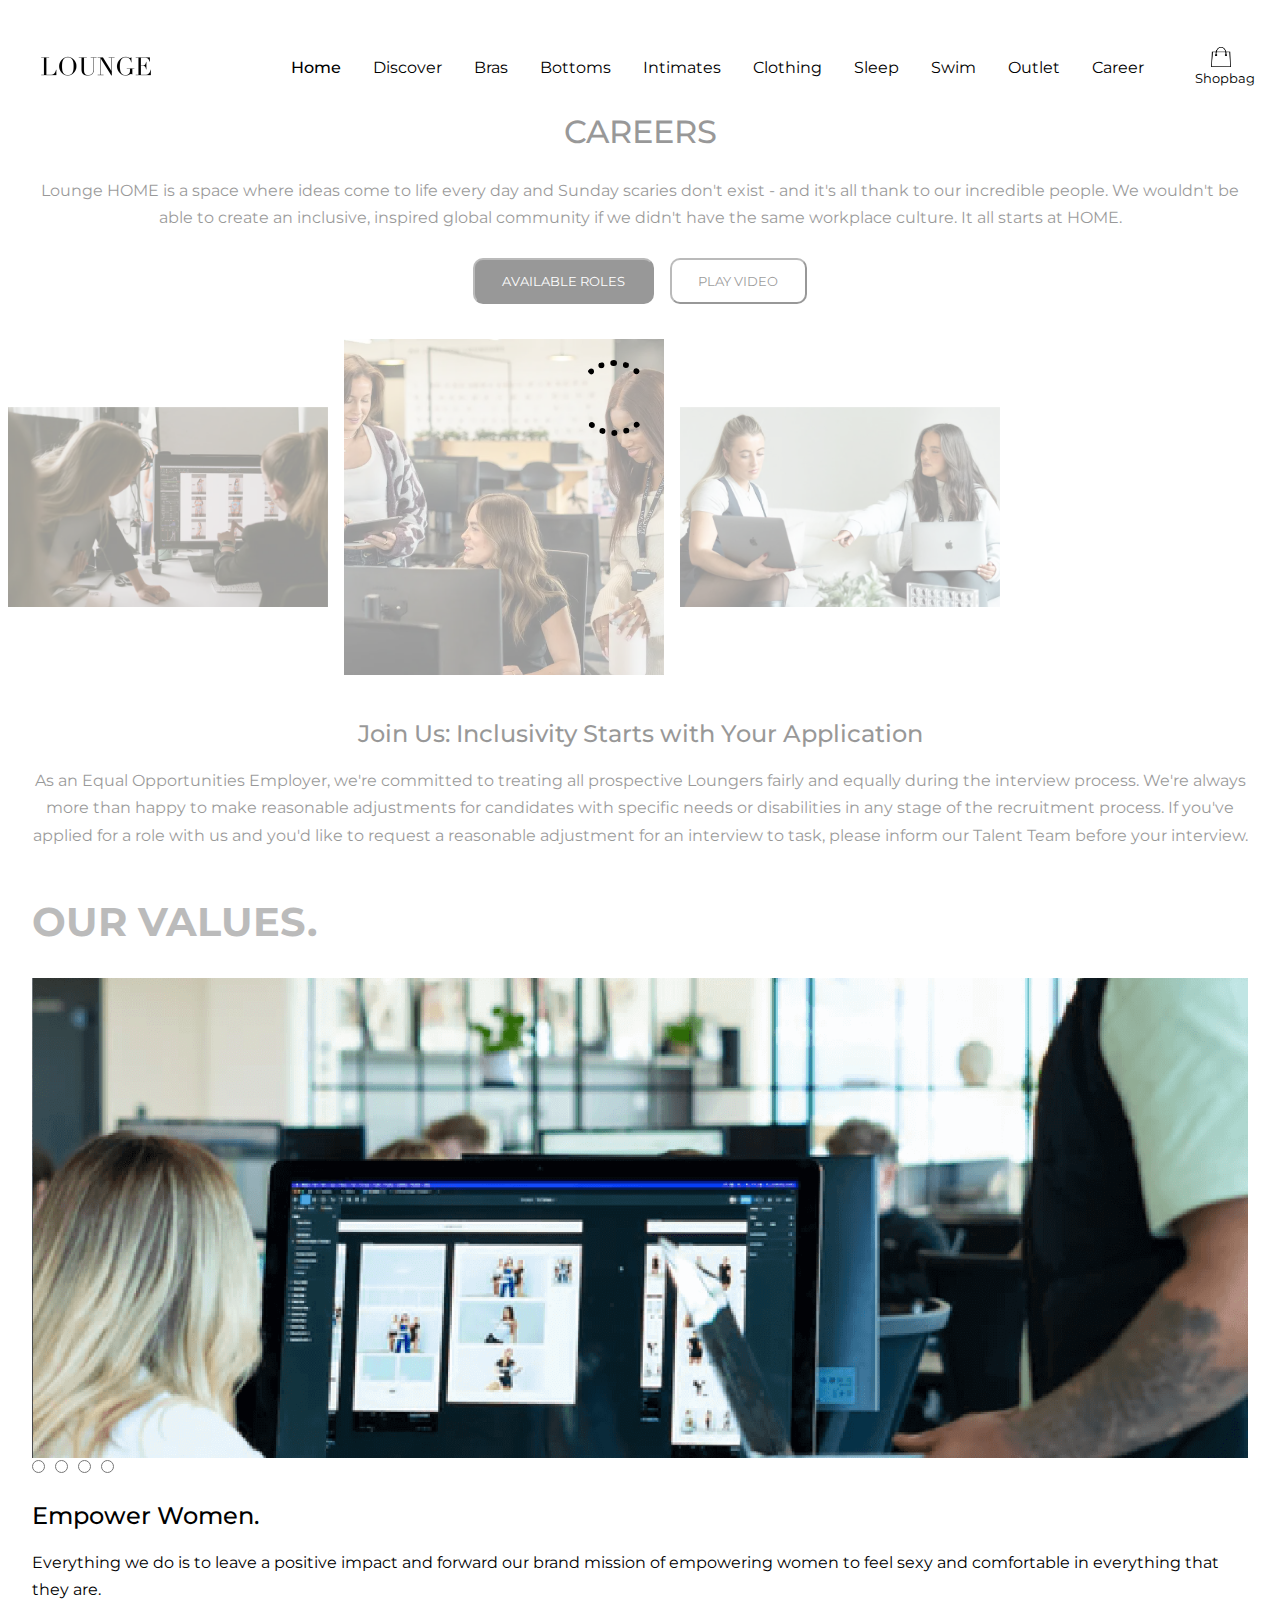
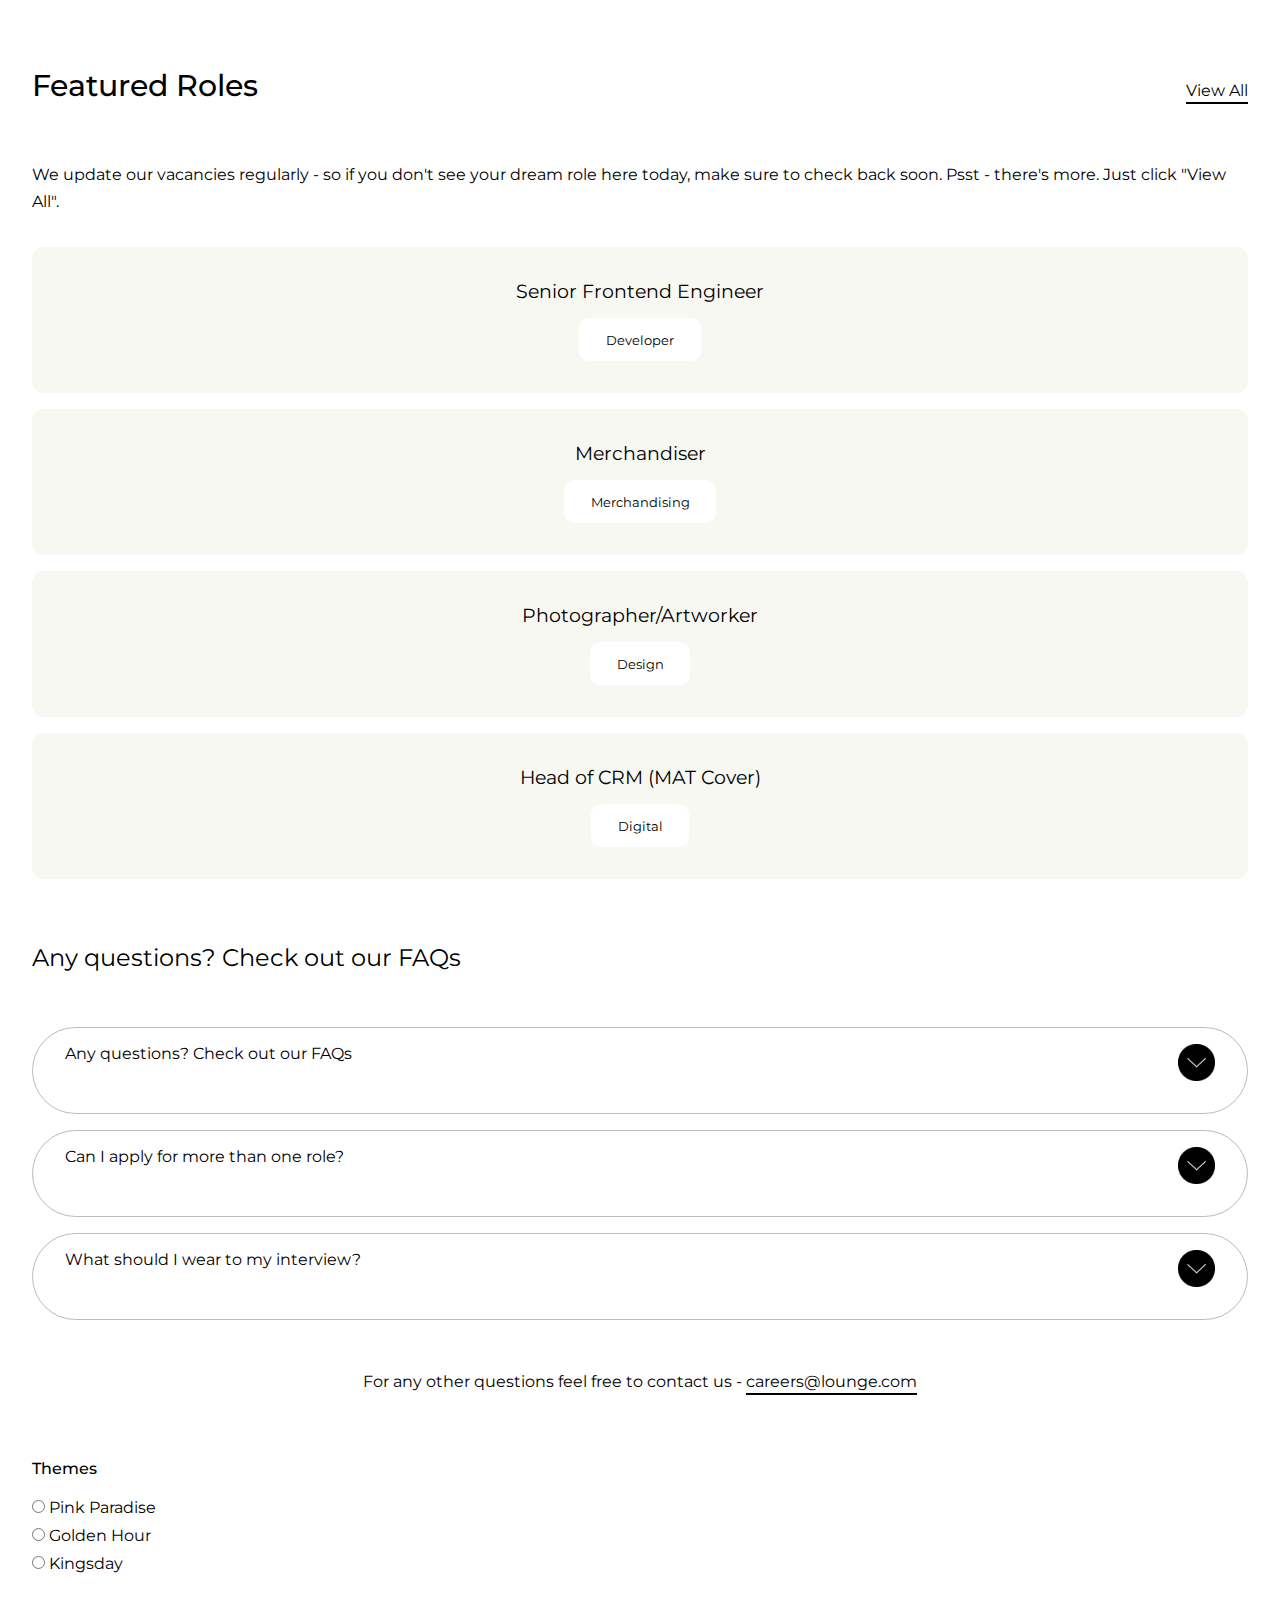
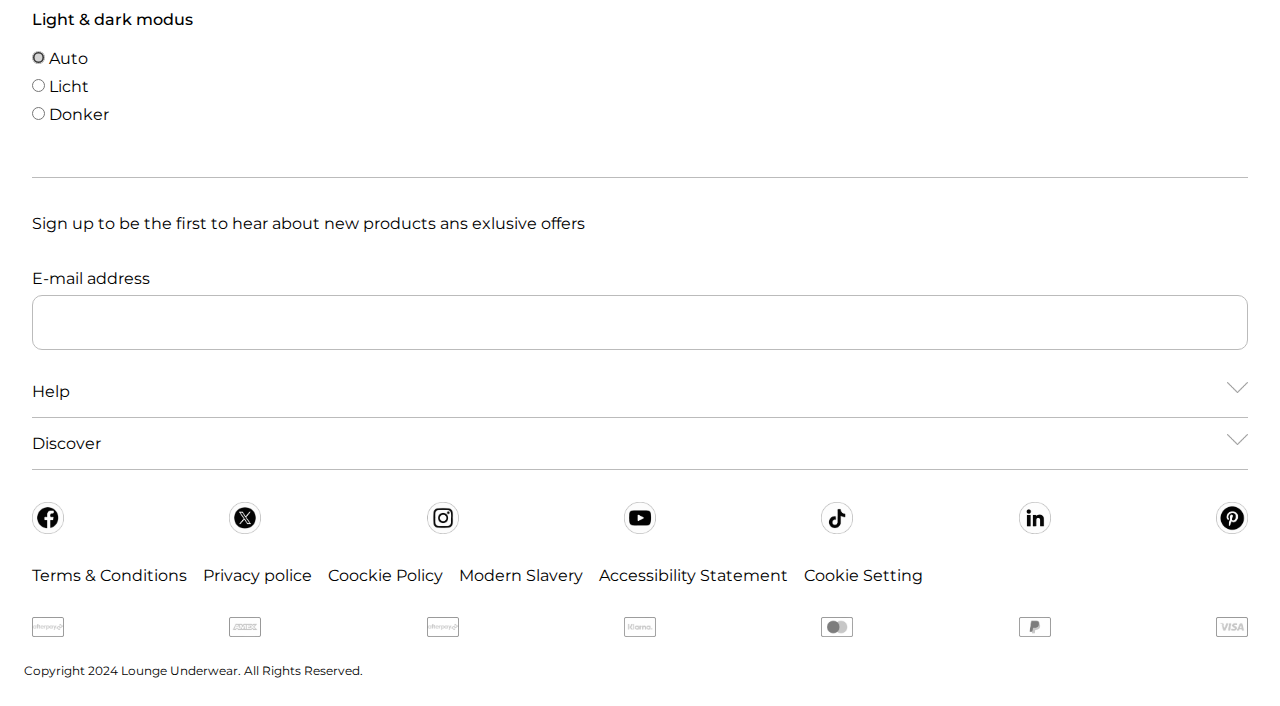
==== commit 7befb69a: "Add files via upload" ====
--- a/careers.html
+++ b/careers.html
@@ -13,6 +13,7 @@
 	<link rel="stylesheet" href="styles/surfaceplane.css">
 	<link rel="icon" type="image/svg+xml" href="images/favicon.jpg" />
 </head>
+
 <body>
 	<header>
 		<img src="images/logo_lounge.png" alt="Logo van Lounge Underwear" />
@@ -28,7 +29,7 @@
 
 			</form>
 			<ul>
-				<li><a class="active" href="http://127.0.0.1:5500/index.html?">Home</a></li>
+				<li><a class="active" href="index.html?">Home</a></li>
 				<li><a href="https://nl.lounge.com/collections/all">Discover</a></li>
 				<li><a href="https://nl.lounge.com/collections/bras">Bras</a></li>
 				<li>
@@ -45,34 +46,37 @@
 				<li>
 					<a href="https://nl.lounge.com/collections/sale-all">Outlet</a>
 				</li>
-				<li><a href="http://127.0.0.1:5500/careers.html">Career</a></li>
+				<li><a href="careers.html">Career</a></li>
 			</ul>
 
-	
+
 		</nav>
 
 		<button><img aria-hidden="true" src="images/shopping_tas_icoon.png"
-			alt="Winkelmandje icoon om je items te zien en of kopen" />Shopbag</button>
-
-		<dialog> <form method="dialog">
-			<h3>My bag</h3>
-			<button class="sluiten" aria-label="Sluit winkelwagen"> <img src="images/kruisje.png" alt="Icoon om menu te sluiten"> </button>
-			<section>
-			<p>Spend $100.00 more to qualify for free delivery</p>
-			<img src="images/pakketje_icoon.png" alt="Icoon van een pakketje">
-		</section>
-		<section>
-			<h4>Your bag is empty</h4>
-			<img src="images/shopping_empty.png" alt="Icoon van een shoptas">
-		</section>
-			<button type="submit">Shop all items</button>
-		</form>
+				alt="Winkelmandje icoon om je items te zien en of kopen" />Shopbag</button>
+
+		<dialog>
+			<form method="dialog">
+				<h3>My bag</h3>
+				<button class="sluiten" aria-label="Sluit winkelwagen"> <img src="images/kruisje.png"
+						alt="Icoon om menu te sluiten"> </button>
+				<section>
+					<h2 class="visually_hidden">Shoppingbag</h2>
+					<p>Spend $100.00 more to qualify for free delivery</p>
+					<img src="images/pakketje_icoon.png" alt="Icoon van een pakketje">
+				</section>
+				<section>
+					<h4>Your bag is empty</h4>
+					<img src="images/shopping_empty.png" alt="Icoon van een shoptas">
+				</section>
+				<button type="submit">Shop all items</button>
+			</form>
 		</dialog>
 	</header>
 	<main>
 
 		<div></div>
-		
+
 		<section>
 			<h1 class="visually_hidden">Start Your Career at Lounge Underwear</h1>
 			<h2>Careers</h2>
@@ -82,9 +86,11 @@
 				wouldn't be able to create an inclusive, inspired global community if
 				we didn't have the same workplace culture. It all starts at HOME.
 			</p>
-			<button onclick="scrollNaarFeaturedRoles()">Available roles</button>
-			<button>Play video</button>
-			<audio src="images/audio_video.m4a"></audio>
+			<div>
+				<button onclick="scrollNaarFeaturedRoles()">Available roles</button>
+				<button>Play video</button>
+				<audio src="images/audio_video.m4a"></audio>
+			</div>
 		</section>
 
 		<section>
@@ -102,7 +108,7 @@
 		</section>
 
 		<section>
-			<h2>Join Us: Inclusivity Starts with Your Application</h2>
+			<h3>Join Us: Inclusivity Starts with Your Application</h3>
 			<p>
 				As an Equal Opportunities Employer, we're committed to treating all
 				prospective Loungers fairly and equally during the interview process.
@@ -154,6 +160,7 @@
 					<a href="https://nl.lounge.com/pages/our-story">View All</a>
 				</section>
 				<article>
+					<h2 class="visually_hidden">Jobs</h2>
 					<p>
 						We update our vacancies regularly - so if you don't see your dream
 						role here today, make sure to check back soon. Psst - there's more.
@@ -187,18 +194,29 @@
 		<section>
 			<h2>Any questions? Check out our FAQs</h2>
 			<details>
-				<summary>Any questions? Check out our FAQs <img src="images/pijltje_summary.png" alt="Knop om het antwoord over de vragen te bekijken "></summary>
-				<p>Thank you for your interview. We typically reach out within one to two weeks to update you on the next steps. If you don't hear from us by then, please feel free to follow up via email at work.bylounge@icloud.com. We appreciate your patience and interest in the role!</p>
+				<summary>Any questions? Check out our FAQs <img src="images/pijltje_summary.png"
+						alt="Knop om het antwoord over de vragen te bekijken "></summary>
+				<p>Thank you for your interview. We typically reach out within one to two weeks to update you on the
+					next steps. If you don't hear from us by then, please feel free to follow up via email at
+					work.bylounge@icloud.com. We appreciate your patience and interest in the role!</p>
 			</details>
 
 			<details>
-				<summary>Can I apply for more than one role? <img src="images/pijltje_summary.png" alt="Knop om het antwoord te bekijken of je voor meer rollen kunt opgeven"></summary>
-				<p>Yes, you are welcome to apply for multiple roles at the same time. We encourage you to explore different opportunities that match your skills and interests. Our recruitment team will review each application individually.</p>
+				<summary>Can I apply for more than one role? <img src="images/pijltje_summary.png"
+						alt="Knop om het antwoord te bekijken of je voor meer rollen kunt opgeven"></summary>
+				<p>Yes, you are welcome to apply for multiple roles at the same time. We encourage you to explore
+					different opportunities that match your skills and interests. Our recruitment team will review each
+					application individually.</p>
 			</details>
 
 			<details>
-				<summary>What should I wear to my interview?<img src="images/pijltje_summary.png" alt="knop om het antwoord te bekijken voor als je niet weet wat je moet dragen naar het interview"></summary>
-				<p>For your interview, we recommend dressing in a way that makes you feel confident and comfortable. While there’s no strict dress code, we suggest wearing smart, business-casual attire that reflects your professional style. It's important to feel at ease, as this will help you focus on showcasing your skills and personality.</p>
+				<summary>What should I wear to my interview?<img src="images/pijltje_summary.png"
+						alt="knop om het antwoord te bekijken voor als je niet weet wat je moet dragen naar het interview">
+				</summary>
+				<p>For your interview, we recommend dressing in a way that makes you feel confident and comfortable.
+					While there’s no strict dress code, we suggest wearing smart, business-casual attire that reflects
+					your professional style. It's important to feel at ease, as this will help you focus on showcasing
+					your skills and personality.</p>
 			</details>
 
 			<p>
@@ -210,7 +228,7 @@
 		<section>
 			<h4>Themes</h4>
 			<label>
-				<input type="radio" name="theme" value="pink" checked>  Pink Paradise
+				<input type="radio" name="theme" value="pink" checked> Pink Paradise
 			</label>
 			<label>
 				<input type="radio" name="theme" value="golden"> Golden Hour
@@ -218,7 +236,7 @@
 			<label>
 				<input type="radio" name="theme" value="kingsday"> Kingsday
 			</label>
-			
+
 		</section>
 
 		<section>
@@ -256,7 +274,8 @@
 			<section>
 				<h2 class="visually_hidden">More information</h2>
 				<details>
-					<summary>Help <img src="images/pijl_icoon.png" alt="Knop om over help onderdelen te lezen"></summary>
+					<summary>Help <img src="images/pijl_icoon.png" alt="Knop om over help onderdelen te lezen">
+					</summary>
 					<ul>
 						<li>Client Services</li>
 						<li>Make a Return/Exchange</li>
@@ -266,7 +285,8 @@
 				</details>
 
 				<details>
-					<summary>Discover <img src="images/pijl_icoon.png" alt="Knop om meer te ontdekken over discover"></summary>
+					<summary>Discover <img src="images/pijl_icoon.png" alt="Knop om meer te ontdekken over discover">
+					</summary>
 					<ul>
 						<li>Our Story</li>
 						<li>Sustainability</li>
--- a/styles/style.css
+++ b/styles/style.css
@@ -37,9 +37,9 @@
   line-height: 1.7em;
 }
 
-main > section:nth-of-type(1),
-main > section:nth-of-type(2),
-main > section:nth-of-type(3){
+main>section:nth-of-type(1),
+main>section:nth-of-type(2),
+main>section:nth-of-type(3) {
   opacity: 0.4;
   transform: translateY(-1em);
 
@@ -54,9 +54,10 @@
     opacity: 0.4;
     transform: translateY(-1em);
   }
+
   to {
-      opacity: 1;
-      transform: translateY(0);
+    opacity: 1;
+    transform: translateY(0);
   }
 }
 
@@ -216,6 +217,10 @@
 
 header li {
   list-style: none;
+}
+
+header button {
+  color: var(--zwart)
 }
 
 
@@ -411,7 +416,7 @@
 /****************************************************************/
 
 @media (width > 54em) {
-  header > button:nth-of-type(1) {
+  header>button:nth-of-type(1) {
     display: none;
   }
 
@@ -459,7 +464,7 @@
   margin-top: 2em;
 }
 
-footer > section:nth-of-type(1) section:nth-of-type(1) p {
+footer>section:nth-of-type(1) section:nth-of-type(1) p {
   border-top: .075em solid var(--grijs);
   padding-top: 2em;
   margin-bottom: 2em;
@@ -553,7 +558,8 @@
   flex-direction: row;
   gap: 1em;
   padding-top: 2em;
-  margin-left: 2em;
+  margin: 0 2em 0 2em;
+  justify-content: space-between;
 
 }
 
@@ -607,7 +613,8 @@
   flex-direction: row;
   gap: 1em;
   padding-top: 2em;
-  margin-left: 2em;
+  margin: 0 2em 0 2em;
+  justify-content: space-between;
 }
 
 
--- a/styles/career.css
+++ b/styles/career.css
@@ -9,13 +9,13 @@
     text-transform: uppercase;
 }
 
-main section:nth-of-type(3) h2 {
+main section:nth-of-type(3) h3 {
     font-size: 1.5em;
     font-weight: 500;
 }
 
 main section:nth-of-type(4) h2 {
-    font-size: 3em;
+    font-size: 2.5em;
     color: var(--grijs);
     text-transform: uppercase;
 
@@ -27,8 +27,13 @@
 }
 
 main section:nth-of-type(5) h2 {
-    font-size: 2em;
-    font-weight: 500;
+    font-size: 1.9em;
+    font-weight: 500;
+}
+
+main section:nth-of-type(6) h2 {
+    font-weight: 400;
+    padding-bottom: 1.5em;
 }
 
 
@@ -50,8 +55,13 @@
 
 
 /**************************/
-/* buttons                */
-/**************************/
+/* buttons careers        */
+/**************************/
+
+main section:nth-of-type(1) div {
+    display: flex;
+    gap: 1em;
+}
 
 main section:nth-of-type(1) button:nth-of-type(1) {
     background-color: var(--zwart);
@@ -164,6 +174,8 @@
 }
 
 
+
+
 /**************************/
 /* layout Our Values.     */
 /**************************/
@@ -219,7 +231,6 @@
     color: var(--wit);
 }
 
-
 main section:nth-of-type(4) div:has([value="foto1"]:checked) img[alt="foto1"] {
     z-index: 1;
 }
@@ -318,11 +329,6 @@
 
 main section:nth-of-type(6) {
     margin: 4em 2em 0em 2em;
-}
-
-main section:nth-of-type(6) h2 {
-    font-weight: 400;
-    padding-bottom: 1.5em;
 }
 
 main section:nth-of-type(6) details {
@@ -341,14 +347,17 @@
     transition: .5s;
 }
 
+
 main section:nth-of-type(6) summary img {
-    max-width: 2em;
+    max-width: 2.3em;
+    height: auto;
+    padding-left: 0.7em;
 }
 
 
 main section:nth-of-type(6) p {
     text-align: center;
-    padding-top: 2em;
+    padding: 2em 0em 2em 0;
 }
 
 
@@ -361,7 +370,6 @@
 section:nth-of-type(5) label {
     display: flex;
     flex-direction: column;
-
 }
 
 
--- a/styles/surfaceplane.css
+++ b/styles/surfaceplane.css
@@ -39,11 +39,11 @@
     border: .4em dotted;
     border-color: var(--zwart) transparent var(--zwart) transparent;
     border-radius: 50%;
-    
+
     animation-name: spin;
     animation-duration: 1s;
     animation-timing-function: linear;
-    animation-iteration-count:infinite;
+    animation-iteration-count: infinite;
 
     position: fixed;
     top: 40%;
@@ -206,4 +206,4 @@
     display: block;
     margin-left: 2em;
     line-height: 1.75em;
-}
+}